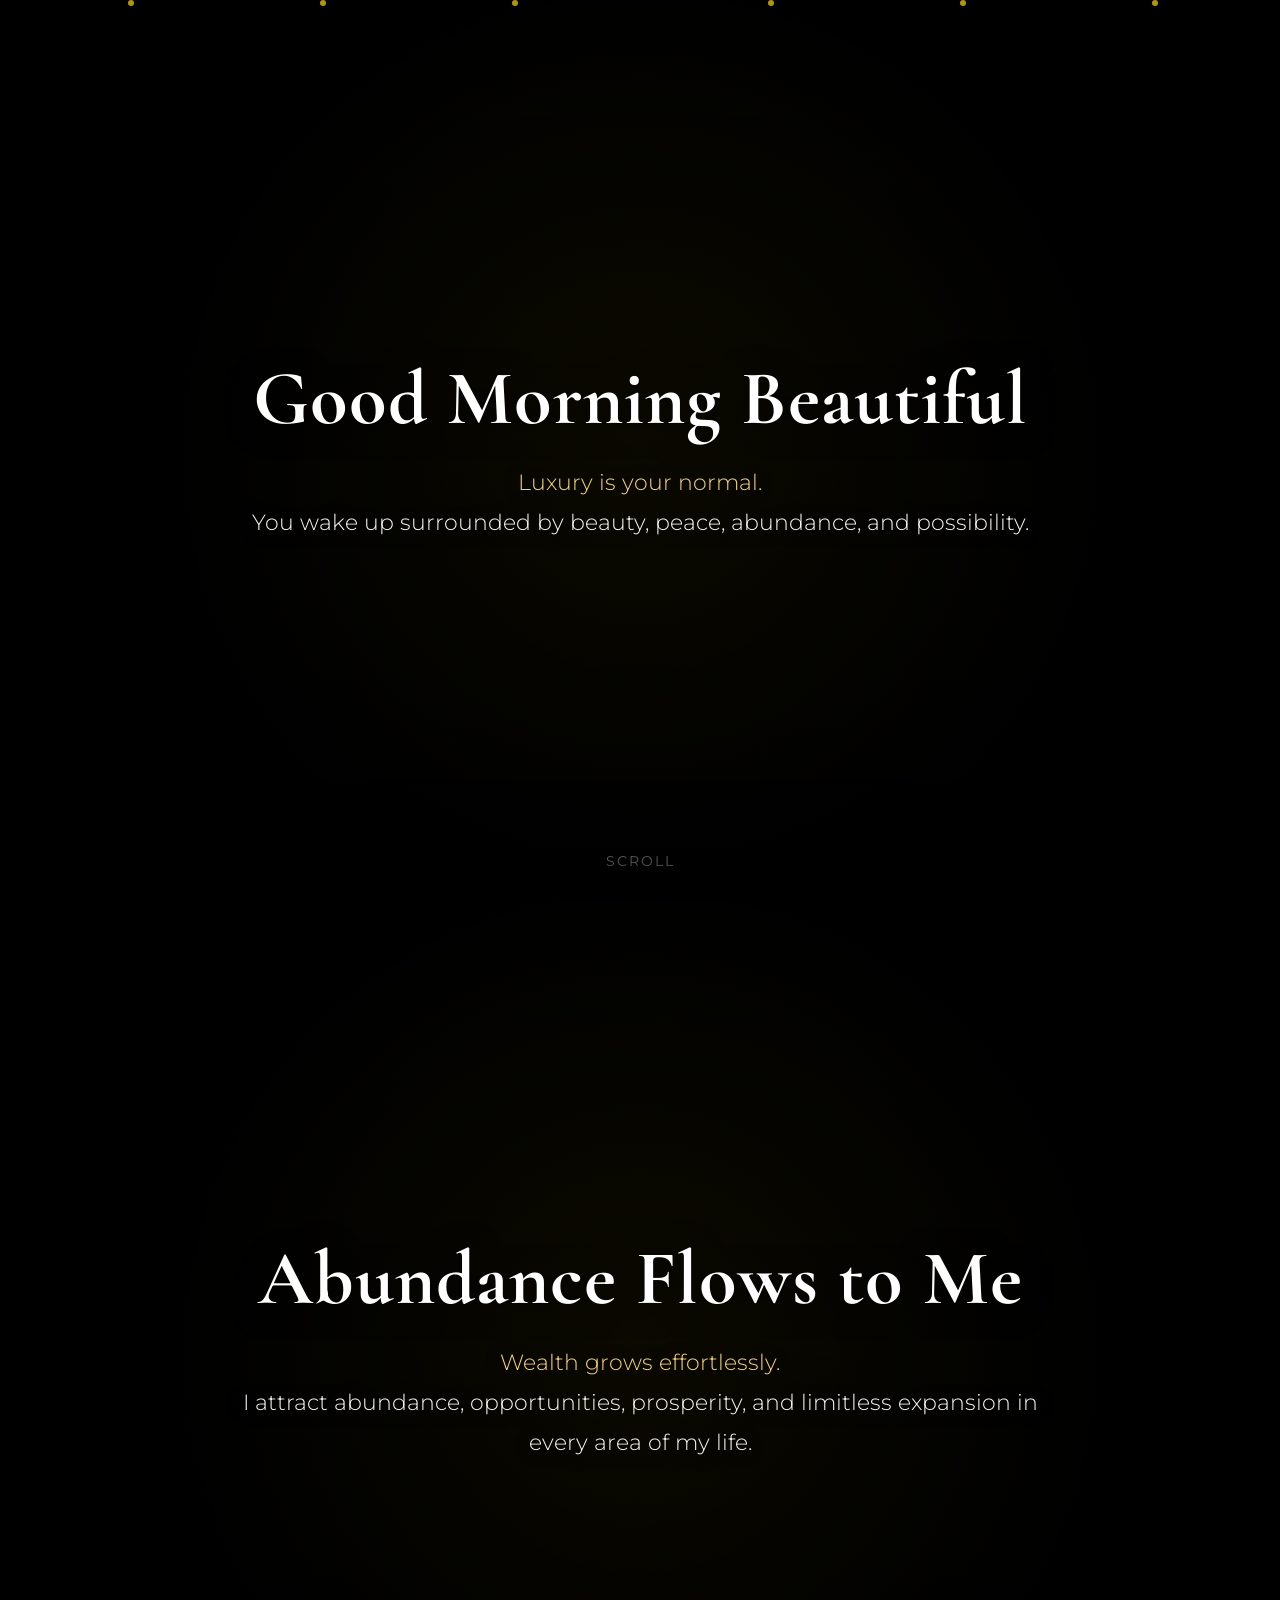
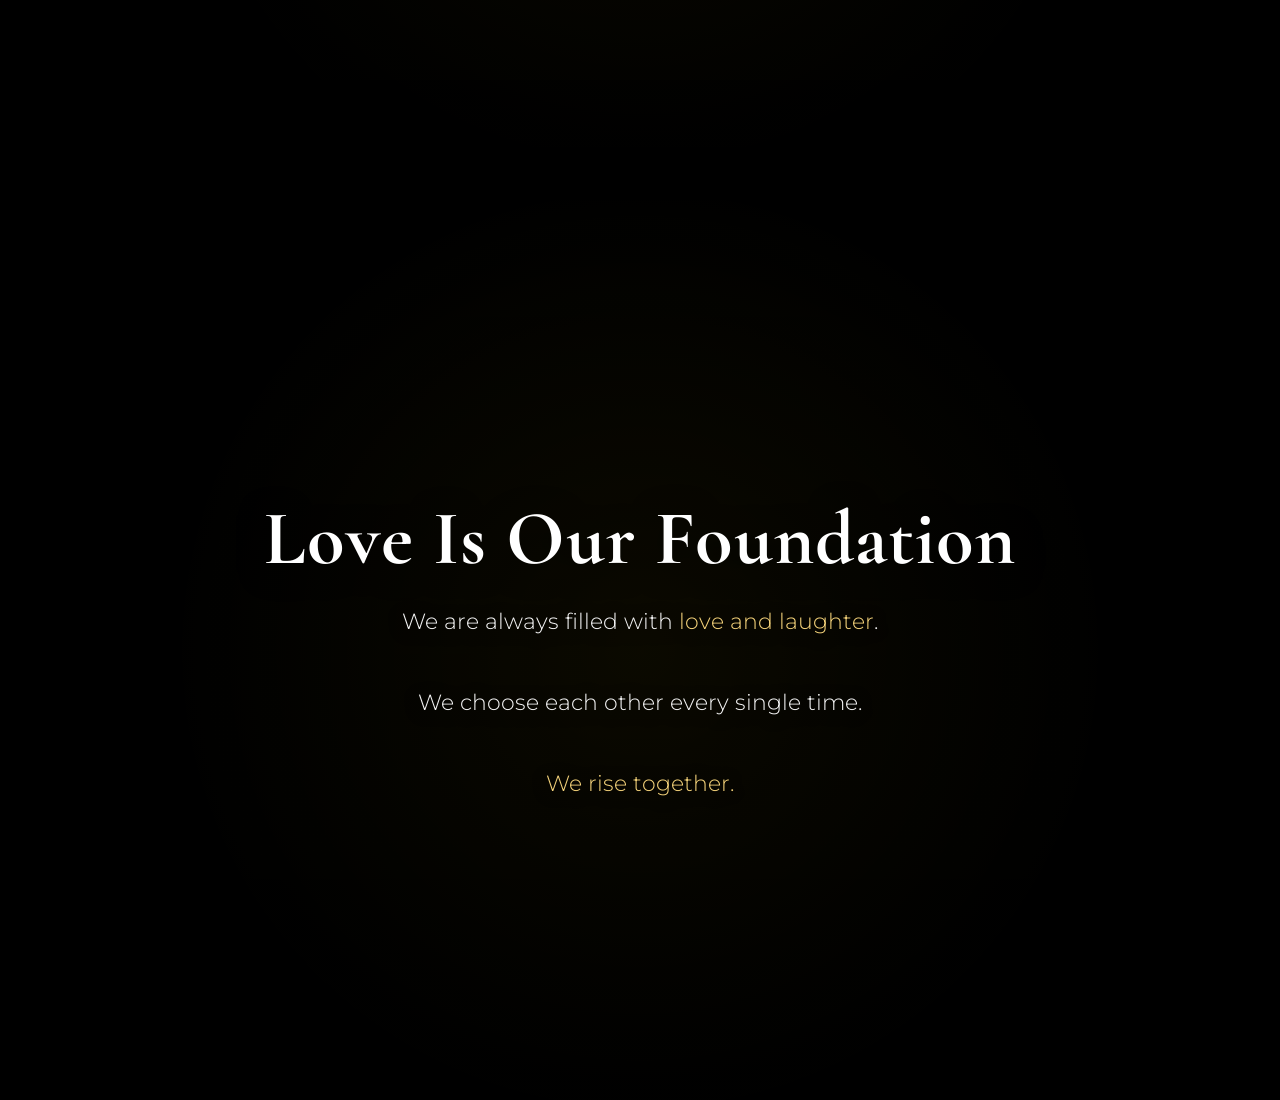
==== index.html @ 36e059d2 "Create index.html with three themed sections This HTML file sets up a webpage with three sections, e" ====
<!DOCTYPE html>
<html lang="en">
<head>
  <meta charset="UTF-8" />
  <meta name="viewport" content="width=device-width, initial-scale=1.0" />
  <title>My Morning Sanctuary</title>

  <!-- Luxury Font -->
  <link href="https://fonts.googleapis.com/css2?family=Cormorant+Garamond:wght@400;500;600;700&family=Montserrat:wght@300;400;500&display=swap" rel="stylesheet">

  <style>
    *{
      margin:0;
      padding:0;
      box-sizing:border-box;
    }

    html{
      scroll-behavior:smooth;
    }

    body{
      font-family:'Montserrat',sans-serif;
      overflow-x:hidden;
      background:#000;
      color:white;
    }

    /* Full screen sections */
    .section{
      position:relative;
      height:100vh;
      width:100%;
      display:flex;
      align-items:center;
      justify-content:center;
      text-align:center;
      overflow:hidden;
    }

    /* Background image */
    .bg{
      position:absolute;
      inset:0;
      width:100%;
      height:100%;
      object-fit:cover;
      transform:scale(1.05);
      transition:transform 8s ease;
      z-index:-2;
    }

    .section:hover .bg{
      transform:scale(1.1);
    }

    /* Dark luxury overlay */
    .overlay{
      position:absolute;
      inset:0;
      background:
        linear-gradient(to bottom, rgba(0,0,0,0.35), rgba(0,0,0,0.55)),
        radial-gradient(circle at center, rgba(255,215,0,0.08), transparent 60%);
      z-index:-1;
    }

    /* Content */
    .content{
      max-width:900px;
      padding:40px;
      animation:fadeUp 1.6s ease both;
    }

    h1{
      font-family:'Cormorant Garamond',serif;
      font-size:clamp(2.8rem,6vw,5.8rem);
      font-weight:700;
      letter-spacing:1px;
      text-shadow:0 4px 30px rgba(0,0,0,0.6);
      margin-bottom:20px;
      line-height:1.1;
    }

    .quote{
      font-size:clamp(1rem,2vw,1.4rem);
      font-weight:300;
      line-height:1.8;
      color:#f5f5f5;
      text-shadow:0 2px 15px rgba(0,0,0,0.5);
    }

    .gold{
      color:#f5d37a;
    }

    /* Scroll indicator */
    .scroll{
      position:absolute;
      bottom:30px;
      left:50%;
      transform:translateX(-50%);
      font-size:0.9rem;
      letter-spacing:2px;
      color:rgba(255,255,255,0.85);
      animation:bounce 2s infinite;
    }

    /* Floating particles */
    .particle{
      position:absolute;
      width:6px;
      height:6px;
      border-radius:50%;
      background:rgba(255,215,0,0.7);
      animation:float linear infinite;
    }

    .particle:nth-child(1){ left:10%; animation-duration:14s; animation-delay:0s; }
    .particle:nth-child(2){ left:25%; animation-duration:18s; animation-delay:2s; }
    .particle:nth-child(3){ left:40%; animation-duration:12s; animation-delay:4s; }
    .particle:nth-child(4){ left:60%; animation-duration:20s; animation-delay:1s; }
    .particle:nth-child(5){ left:75%; animation-duration:15s; animation-delay:3s; }
    .particle:nth-child(6){ left:90%; animation-duration:17s; animation-delay:5s; }

    @keyframes fadeUp{
      from{
        opacity:0;
        transform:translateY(40px);
      }
      to{
        opacity:1;
        transform:translateY(0);
      }
    }

    @keyframes bounce{
      0%,20%,50%,80%,100%{ transform:translate(-50%,0); }
      40%{ transform:translate(-50%,-10px); }
      60%{ transform:translate(-50%,-5px); }
    }

    @keyframes float{
      from{
        transform:translateY(110vh) scale(0.6);
        opacity:0;
      }
      10%{
        opacity:1;
      }
      to{
        transform:translateY(-20vh) scale(1);
        opacity:0;
      }
    }

    /* Elegant divider */
    .divider{
      position:absolute;
      bottom:0;
      width:100%;
      height:120px;
      background:linear-gradient(to bottom, transparent, rgba(0,0,0,0.9));
    }

    /* Mobile adjustments */
    @media (max-width:768px){
      .content{
        padding:24px;
      }

      h1{
        margin-bottom:16px;
      }

      .quote{
        line-height:1.7;
      }
    }
  </style>
</head>
<body>

  <!-- Floating golden particles -->
  <div class="particle"></div>
  <div class="particle"></div>
  <div class="particle"></div>
  <div class="particle"></div>
  <div class="particle"></div>
  <div class="particle"></div>

  <!-- SECTION 1: Dubai Luxury -->
  <section class="section">
    <img class="bg" src="https://images.unsplash.com/photo-1512453979798-5ea266f8880c?auto=format&fit=crop&w=1920&q=80" alt="Luxury Dubai Resort">
    <div class="overlay"></div>

    <div class="content">
      <h1>Good Morning Beautiful</h1>
      <div class="quote">
        <span class="gold">Luxury is your normal.</span><br>
        You wake up surrounded by beauty, peace, abundance, and possibility.
      </div>
    </div>

    <div class="scroll">SCROLL</div>
    <div class="divider"></div>
  </section>

  <!-- SECTION 2: Abundance Tree -->
  <section class="section">
    <img class="bg" src="https://images.unsplash.com/photo-1506744038136-46273834b3fb?auto=format&fit=crop&w=1920&q=80" alt="Golden Wealth Tree">
    <div class="overlay"></div>

    <div class="content">
      <h1>Abundance Flows to Me</h1>
      <div class="quote">
        <span class="gold">Wealth grows effortlessly.</span><br>
        I attract abundance, opportunities, prosperity, and limitless expansion in every area of my life.
      </div>
    </div>

    <div class="divider"></div>
  </section>

  <!-- SECTION 3: Family Love -->
  <section class="section">
    <img class="bg" src="https://images.unsplash.com/photo-1511895426328-dc8714191300?auto=format&fit=crop&w=1920&q=80" alt="Happy Family">
    <div class="overlay"></div>

    <div class="content">
      <h1>Love Is Our Foundation</h1>
      <div class="quote">
        We are always filled with <span class="gold">love and laughter</span>.<br><br>

        We choose each other every single time.<br><br>

        <span class="gold">We rise together.</span>
      </div>
    </div>
  </section>

</body>
</html>
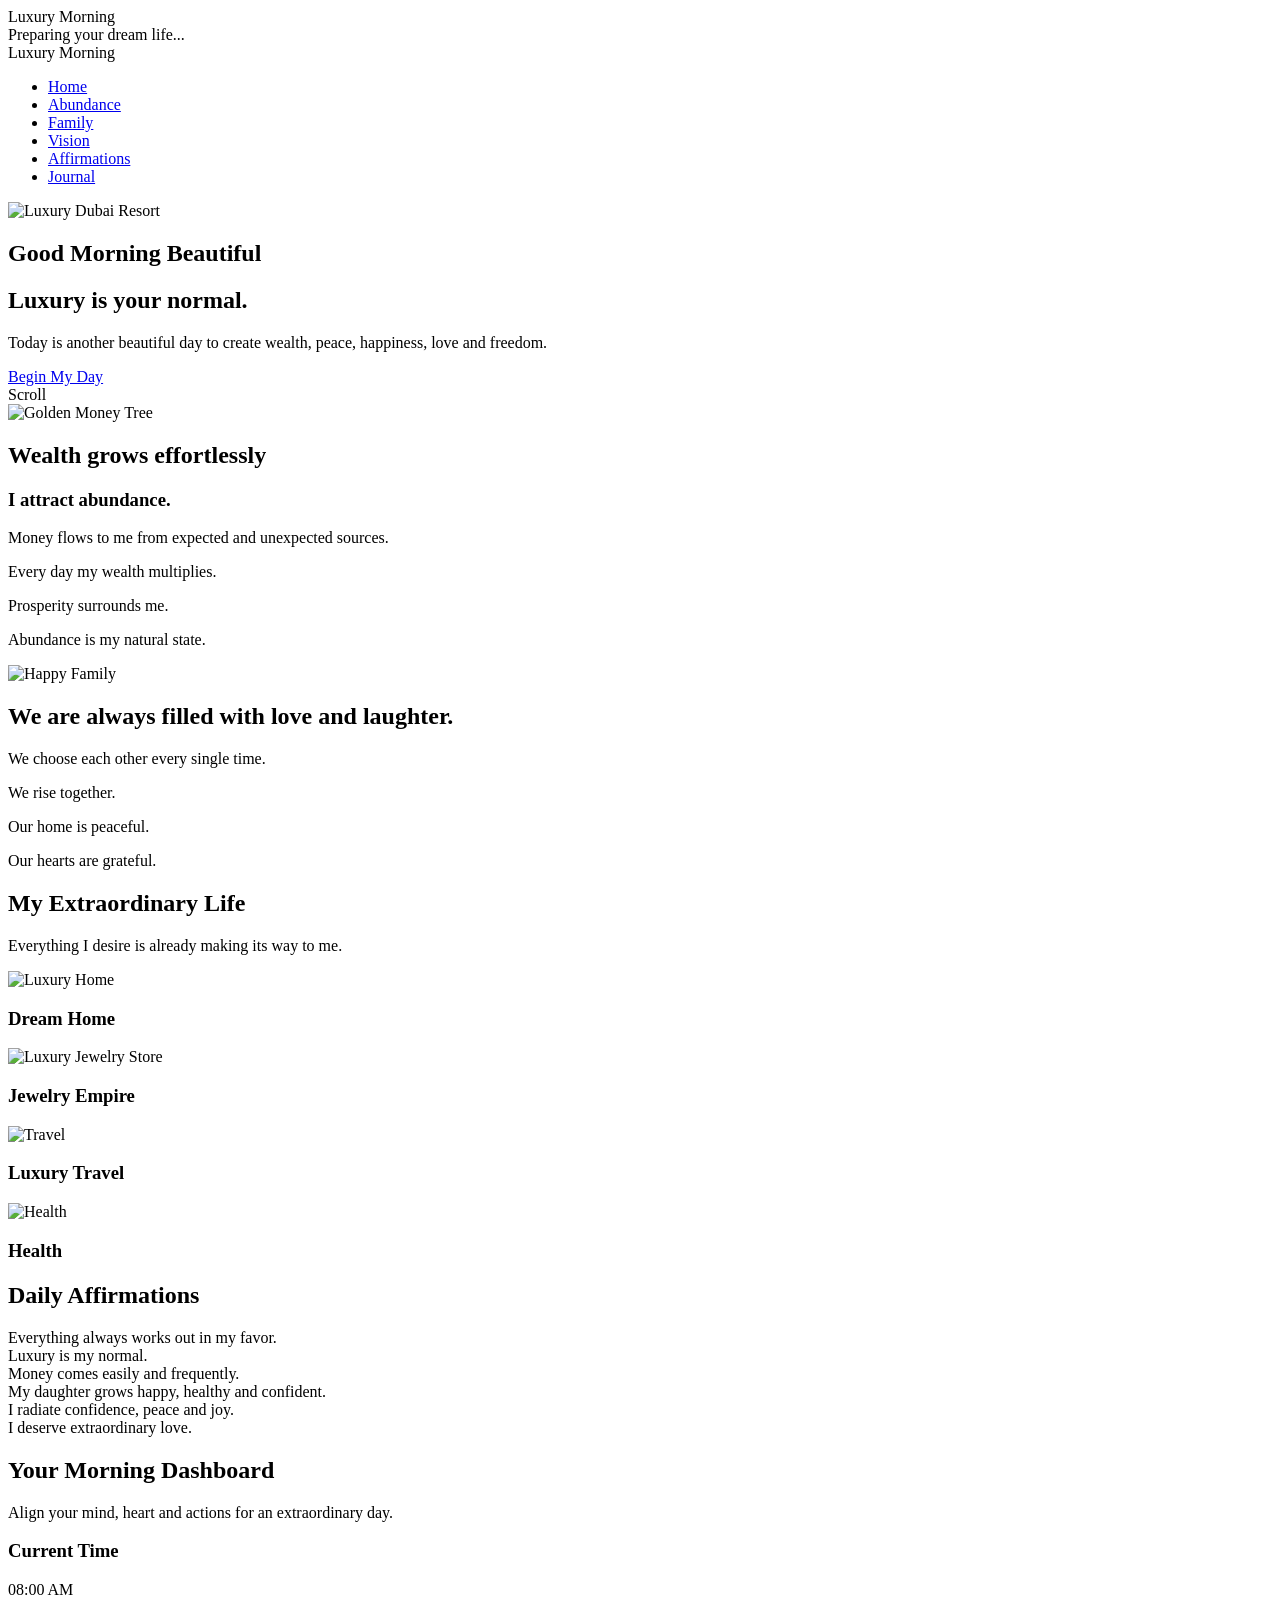
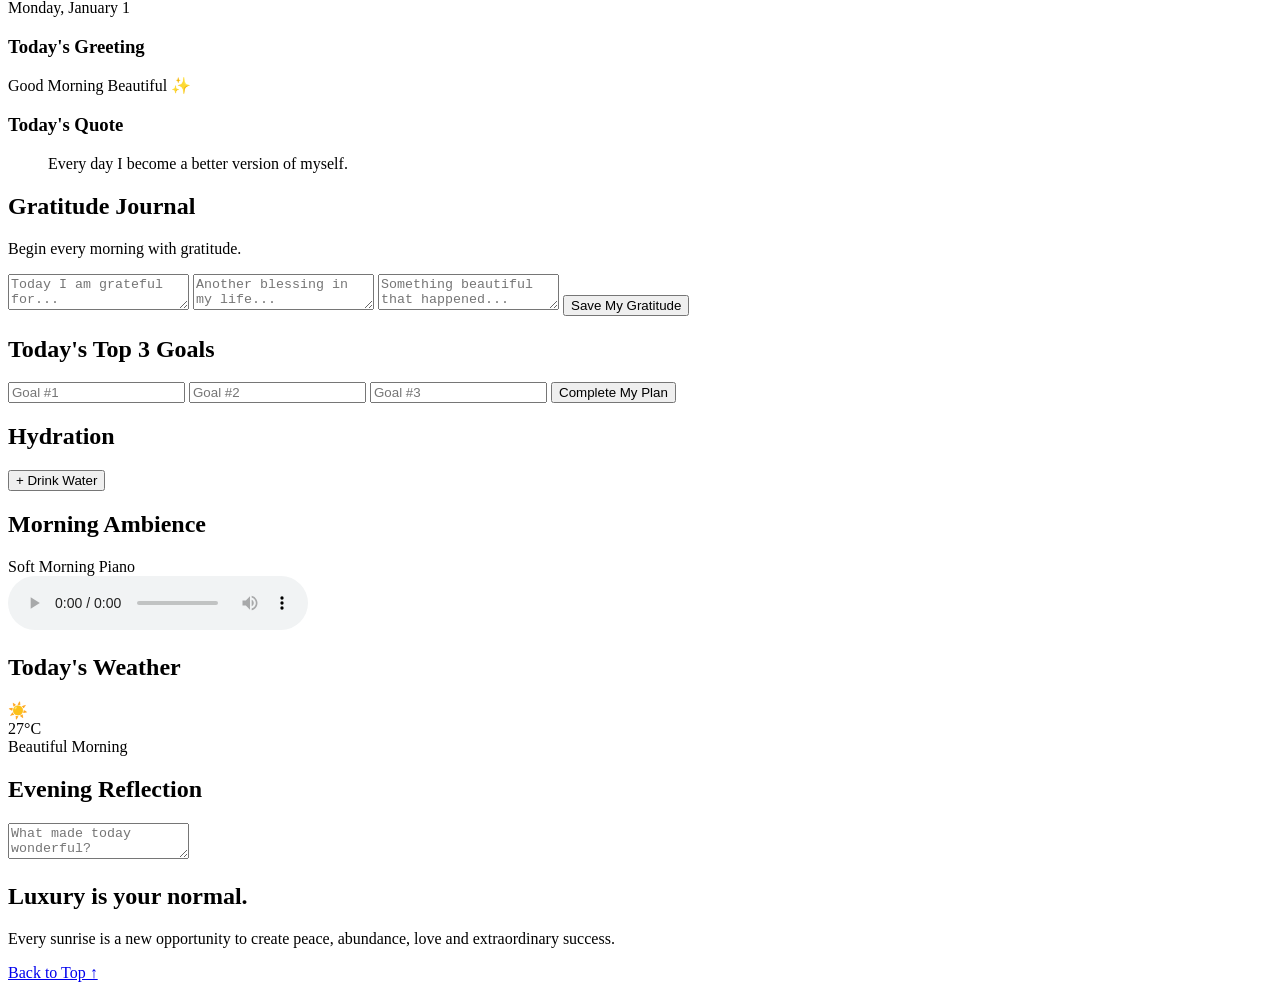
==== commit 694ce6e3: "Refactor index.html for improved structure and content" ====
--- a/index.html
+++ b/index.html
@@ -1,242 +1,810 @@
 <!DOCTYPE html>
 <html lang="en">
+
 <head>
-  <meta charset="UTF-8" />
-  <meta name="viewport" content="width=device-width, initial-scale=1.0" />
-  <title>My Morning Sanctuary</title>
-
-  <!-- Luxury Font -->
-  <link href="https://fonts.googleapis.com/css2?family=Cormorant+Garamond:wght@400;500;600;700&family=Montserrat:wght@300;400;500&display=swap" rel="stylesheet">
-
-  <style>
-    *{
-      margin:0;
-      padding:0;
-      box-sizing:border-box;
-    }
-
-    html{
-      scroll-behavior:smooth;
-    }
-
-    body{
-      font-family:'Montserrat',sans-serif;
-      overflow-x:hidden;
-      background:#000;
-      color:white;
-    }
-
-    /* Full screen sections */
-    .section{
-      position:relative;
-      height:100vh;
-      width:100%;
-      display:flex;
-      align-items:center;
-      justify-content:center;
-      text-align:center;
-      overflow:hidden;
-    }
-
-    /* Background image */
-    .bg{
-      position:absolute;
-      inset:0;
-      width:100%;
-      height:100%;
-      object-fit:cover;
-      transform:scale(1.05);
-      transition:transform 8s ease;
-      z-index:-2;
-    }
-
-    .section:hover .bg{
-      transform:scale(1.1);
-    }
-
-    /* Dark luxury overlay */
-    .overlay{
-      position:absolute;
-      inset:0;
-      background:
-        linear-gradient(to bottom, rgba(0,0,0,0.35), rgba(0,0,0,0.55)),
-        radial-gradient(circle at center, rgba(255,215,0,0.08), transparent 60%);
-      z-index:-1;
-    }
-
-    /* Content */
-    .content{
-      max-width:900px;
-      padding:40px;
-      animation:fadeUp 1.6s ease both;
-    }
-
-    h1{
-      font-family:'Cormorant Garamond',serif;
-      font-size:clamp(2.8rem,6vw,5.8rem);
-      font-weight:700;
-      letter-spacing:1px;
-      text-shadow:0 4px 30px rgba(0,0,0,0.6);
-      margin-bottom:20px;
-      line-height:1.1;
-    }
-
-    .quote{
-      font-size:clamp(1rem,2vw,1.4rem);
-      font-weight:300;
-      line-height:1.8;
-      color:#f5f5f5;
-      text-shadow:0 2px 15px rgba(0,0,0,0.5);
-    }
-
-    .gold{
-      color:#f5d37a;
-    }
-
-    /* Scroll indicator */
-    .scroll{
-      position:absolute;
-      bottom:30px;
-      left:50%;
-      transform:translateX(-50%);
-      font-size:0.9rem;
-      letter-spacing:2px;
-      color:rgba(255,255,255,0.85);
-      animation:bounce 2s infinite;
-    }
-
-    /* Floating particles */
-    .particle{
-      position:absolute;
-      width:6px;
-      height:6px;
-      border-radius:50%;
-      background:rgba(255,215,0,0.7);
-      animation:float linear infinite;
-    }
-
-    .particle:nth-child(1){ left:10%; animation-duration:14s; animation-delay:0s; }
-    .particle:nth-child(2){ left:25%; animation-duration:18s; animation-delay:2s; }
-    .particle:nth-child(3){ left:40%; animation-duration:12s; animation-delay:4s; }
-    .particle:nth-child(4){ left:60%; animation-duration:20s; animation-delay:1s; }
-    .particle:nth-child(5){ left:75%; animation-duration:15s; animation-delay:3s; }
-    .particle:nth-child(6){ left:90%; animation-duration:17s; animation-delay:5s; }
-
-    @keyframes fadeUp{
-      from{
-        opacity:0;
-        transform:translateY(40px);
-      }
-      to{
-        opacity:1;
-        transform:translateY(0);
-      }
-    }
-
-    @keyframes bounce{
-      0%,20%,50%,80%,100%{ transform:translate(-50%,0); }
-      40%{ transform:translate(-50%,-10px); }
-      60%{ transform:translate(-50%,-5px); }
-    }
-
-    @keyframes float{
-      from{
-        transform:translateY(110vh) scale(0.6);
-        opacity:0;
-      }
-      10%{
-        opacity:1;
-      }
-      to{
-        transform:translateY(-20vh) scale(1);
-        opacity:0;
-      }
-    }
-
-    /* Elegant divider */
-    .divider{
-      position:absolute;
-      bottom:0;
-      width:100%;
-      height:120px;
-      background:linear-gradient(to bottom, transparent, rgba(0,0,0,0.9));
-    }
-
-    /* Mobile adjustments */
-    @media (max-width:768px){
-      .content{
-        padding:24px;
-      }
-
-      h1{
-        margin-bottom:16px;
-      }
-
-      .quote{
-        line-height:1.7;
-      }
-    }
-  </style>
+
+<meta charset="UTF-8">
+<meta name="viewport" content="width=device-width, initial-scale=1.0">
+
+<title>Morning Luxury</title>
+
+<meta name="description"
+content="Luxury Morning Dashboard">
+
+<meta name="theme-color"
+content="#d4af37">
+
+<link rel="preconnect"
+href="https://fonts.googleapis.com">
+
+<link rel="preconnect"
+href="https://fonts.gstatic.com"
+crossorigin>
+
+<link href="https://fonts.googleapis.com/css2?family=Playfair+Display:wght@400;500;600;700&family=Poppins:wght@300;400;500;600&display=swap"
+rel="stylesheet">
+
+<link rel="stylesheet"
+href="style.css">
+
 </head>
+
 <body>
 
-  <!-- Floating golden particles -->
-  <div class="particle"></div>
-  <div class="particle"></div>
-  <div class="particle"></div>
-  <div class="particle"></div>
-  <div class="particle"></div>
-  <div class="particle"></div>
-
-  <!-- SECTION 1: Dubai Luxury -->
-  <section class="section">
-    <img class="bg" src="https://images.unsplash.com/photo-1512453979798-5ea266f8880c?auto=format&fit=crop&w=1920&q=80" alt="Luxury Dubai Resort">
-    <div class="overlay"></div>
-
-    <div class="content">
-      <h1>Good Morning Beautiful</h1>
-      <div class="quote">
-        <span class="gold">Luxury is your normal.</span><br>
-        You wake up surrounded by beauty, peace, abundance, and possibility.
-      </div>
-    </div>
-
-    <div class="scroll">SCROLL</div>
-    <div class="divider"></div>
-  </section>
-
-  <!-- SECTION 2: Abundance Tree -->
-  <section class="section">
-    <img class="bg" src="https://images.unsplash.com/photo-1506744038136-46273834b3fb?auto=format&fit=crop&w=1920&q=80" alt="Golden Wealth Tree">
-    <div class="overlay"></div>
-
-    <div class="content">
-      <h1>Abundance Flows to Me</h1>
-      <div class="quote">
-        <span class="gold">Wealth grows effortlessly.</span><br>
-        I attract abundance, opportunities, prosperity, and limitless expansion in every area of my life.
-      </div>
-    </div>
-
-    <div class="divider"></div>
-  </section>
-
-  <!-- SECTION 3: Family Love -->
-  <section class="section">
-    <img class="bg" src="https://images.unsplash.com/photo-1511895426328-dc8714191300?auto=format&fit=crop&w=1920&q=80" alt="Happy Family">
-    <div class="overlay"></div>
-
-    <div class="content">
-      <h1>Love Is Our Foundation</h1>
-      <div class="quote">
-        We are always filled with <span class="gold">love and laughter</span>.<br><br>
-
-        We choose each other every single time.<br><br>
-
-        <span class="gold">We rise together.</span>
-      </div>
-    </div>
-  </section>
+<!-- ========================= -->
+<!-- LOADING SCREEN -->
+<!-- ========================= -->
+
+<div id="loader">
+
+<div class="loader-logo">
+
+Luxury Morning
+
+</div>
+
+<div class="loader-subtitle">
+
+Preparing your dream life...
+
+</div>
+
+<div class="loader-progress">
+
+<div class="loader-bar"></div>
+
+</div>
+
+</div>
+
+<!-- ========================= -->
+<!-- GOLD PARTICLES -->
+<!-- ========================= -->
+
+<div id="particles"></div>
+
+<!-- ========================= -->
+<!-- SUN -->
+<!-- ========================= -->
+
+<div id="sun"></div>
+
+<!-- ========================= -->
+<!-- CLOUDS -->
+<!-- ========================= -->
+
+<div class="cloud cloud1"></div>
+
+<div class="cloud cloud2"></div>
+
+<div class="cloud cloud3"></div>
+
+<!-- ========================= -->
+<!-- NAVIGATION -->
+<!-- ========================= -->
+
+<nav>
+
+<div class="logo">
+
+Luxury Morning
+
+</div>
+
+<ul>
+
+<li>
+
+<a href="#hero">
+
+Home
+
+</a>
+
+</li>
+
+<li>
+
+<a href="#abundance">
+
+Abundance
+
+</a>
+
+</li>
+
+<li>
+
+<a href="#family">
+
+Family
+
+</a>
+
+</li>
+
+<li>
+
+<a href="#vision">
+
+Vision
+
+</a>
+
+</li>
+
+<li>
+
+<a href="#affirmations">
+
+Affirmations
+
+</a>
+
+</li>
+
+<li>
+
+<a href="#journal">
+
+Journal
+
+</a>
+
+</li>
+
+</ul>
+
+</nav>
+
+<!-- ========================= -->
+<!-- HERO -->
+<!-- ========================= -->
+
+<section id="hero">
+
+<div class="hero-background">
+
+<img
+src="assets/images/hero.jpg"
+alt="Luxury Dubai Resort">
+
+</div>
+
+<div class="hero-overlay"></div>
+
+<div class="hero-content">
+
+<h2>
+
+Good Morning Beautiful
+
+</h2>
+
+<h1>
+
+Luxury is your normal.
+
+</h1>
+
+<p>
+
+Today is another beautiful day to create
+wealth, peace, happiness, love and freedom.
+
+</p>
+
+<a
+href="#abundance"
+class="primary-button">
+
+Begin My Day
+
+</a>
+
+</div>
+
+<div class="scroll-indicator">
+
+<span>
+
+Scroll
+
+</span>
+
+<div class="mouse">
+
+<div class="wheel"></div>
+
+</div>
+
+</div>
+
+</section>
+
+<!-- ========================= -->
+<!-- ABUNDANCE -->
+<!-- ========================= -->
+
+<section id="abundance">
+
+<div class="background-image">
+
+<img
+src="assets/images/money-tree.jpg"
+alt="Golden Money Tree">
+
+</div>
+
+<div class="section-overlay"></div>
+
+<div class="content">
+
+<h2>
+
+Wealth grows effortlessly
+
+</h2>
+
+<h3>
+
+I attract abundance.
+
+</h3>
+
+<p>
+
+Money flows to me from expected and
+unexpected sources.
+
+</p>
+
+<p>
+
+Every day my wealth multiplies.
+
+</p>
+
+<p>
+
+Prosperity surrounds me.
+
+</p>
+
+<p>
+
+Abundance is my natural state.
+
+</p>
+
+</div>
+
+</section>
+
+<!-- ========================= -->
+<!-- FAMILY -->
+<!-- ========================= -->
+
+<section id="family">
+
+<div class="background-image">
+
+<img
+src="assets/images/family.jpg"
+alt="Happy Family">
+
+</div>
+
+<div class="section-overlay"></div>
+
+<div class="content">
+
+<h2>
+
+We are always filled with
+love and laughter.
+
+</h2>
+
+<p>
+
+We choose each other every
+single time.
+
+</p>
+
+<p>
+
+We rise together.
+
+</p>
+
+<p>
+
+Our home is peaceful.
+
+</p>
+
+<p>
+
+Our hearts are grateful.
+
+</p>
+
+</div>
+
+</section>
+
+<!-- ========================= -->
+<!-- DREAM LIFE -->
+<!-- ========================= -->
+
+<section id="vision">
+
+<div class="vision-header">
+
+<h2>
+
+My Extraordinary Life
+
+</h2>
+
+<p>
+
+Everything I desire is already
+making its way to me.
+
+</p>
+
+</div>
+
+<div class="vision-grid">
+
+<div class="vision-card">
+
+<img
+src="assets/images/vision-house.jpg"
+alt="Luxury Home">
+
+<h3>
+
+Dream Home
+
+</h3>
+
+</div>
+
+<div class="vision-card">
+
+<img
+src="assets/images/vision-store.jpg"
+alt="Luxury Jewelry Store">
+
+<h3>
+
+Jewelry Empire
+
+</h3>
+
+</div>
+
+<div class="vision-card">
+
+<img
+src="assets/images/vision-travel.jpg"
+alt="Travel">
+
+<h3>
+
+Luxury Travel
+
+</h3>
+
+</div>
+
+<div class="vision-card">
+
+<img
+src="assets/images/vision-health.jpg"
+alt="Health">
+
+<h3>
+
+Health
+
+</h3>
+
+</div>
+
+</div>
+
+</section>
+
+<!-- ========================= -->
+<!-- AFFIRMATIONS -->
+<!-- ========================= -->
+
+<section id="affirmations">
+
+<h2>
+
+Daily Affirmations
+
+</h2>
+
+<div class="affirmation-grid">
+
+<div class="affirmation-card">
+
+Everything always works
+out in my favor.
+
+</div>
+
+<div class="affirmation-card">
+
+Luxury is my normal.
+
+</div>
+
+<div class="affirmation-card">
+
+Money comes easily and frequently.
+
+</div>
+
+<div class="affirmation-card">
+
+My daughter grows happy,
+healthy and confident.
+
+</div>
+
+<div class="affirmation-card">
+
+I radiate confidence,
+peace and joy.
+
+</div>
+
+<div class="affirmation-card">
+
+I deserve extraordinary love.
+
+</div>
+
+</div>
+
+</section>
+<!-- ========================= -->
+<!-- DAILY DASHBOARD -->
+<!-- ========================= -->
+
+<section id="dashboard">
+
+    <div class="dashboard-header">
+
+        <h2>Your Morning Dashboard</h2>
+
+        <p>
+            Align your mind, heart and actions for an extraordinary day.
+        </p>
+
+    </div>
+
+    <div class="dashboard-grid">
+
+        <!-- Clock -->
+
+        <div class="dashboard-card">
+
+            <h3>Current Time</h3>
+
+            <div id="clock">
+                08:00 AM
+            </div>
+
+            <div id="date">
+                Monday, January 1
+            </div>
+
+        </div>
+
+        <!-- Greeting -->
+
+        <div class="dashboard-card">
+
+            <h3>Today's Greeting</h3>
+
+            <div id="greeting">
+
+                Good Morning Beautiful ✨
+
+            </div>
+
+        </div>
+
+        <!-- Quote -->
+
+        <div class="dashboard-card">
+
+            <h3>Today's Quote</h3>
+
+            <blockquote id="dailyQuote">
+
+                Every day I become a better version of myself.
+
+            </blockquote>
+
+        </div>
+
+    </div>
+
+</section>
+
+<!-- ========================= -->
+<!-- GRATITUDE -->
+<!-- ========================= -->
+
+<section id="journal">
+
+    <div class="section-title">
+
+        <h2>Gratitude Journal</h2>
+
+        <p>
+
+            Begin every morning with gratitude.
+
+        </p>
+
+    </div>
+
+    <div class="journal-container">
+
+        <textarea
+        id="gratitude1"
+        placeholder="Today I am grateful for..."></textarea>
+
+        <textarea
+        id="gratitude2"
+        placeholder="Another blessing in my life..."></textarea>
+
+        <textarea
+        id="gratitude3"
+        placeholder="Something beautiful that happened..."></textarea>
+
+        <button
+        id="saveJournal">
+
+            Save My Gratitude
+
+        </button>
+
+    </div>
+
+</section>
+
+<!-- ========================= -->
+<!-- DAILY GOALS -->
+<!-- ========================= -->
+
+<section id="goals">
+
+    <div class="section-title">
+
+        <h2>Today's Top 3 Goals</h2>
+
+    </div>
+
+    <div class="goal-list">
+
+        <input
+        type="text"
+        placeholder="Goal #1">
+
+        <input
+        type="text"
+        placeholder="Goal #2">
+
+        <input
+        type="text"
+        placeholder="Goal #3">
+
+        <button>
+
+            Complete My Plan
+
+        </button>
+
+    </div>
+
+</section>
+
+<!-- ========================= -->
+<!-- WATER TRACKER -->
+<!-- ========================= -->
+
+<section id="water">
+
+    <div class="section-title">
+
+        <h2>Hydration</h2>
+
+    </div>
+
+    <div class="water-container">
+
+        <div class="water-glass">
+
+            <div
+            class="water-level">
+
+            </div>
+
+        </div>
+
+        <button
+        id="drinkWater">
+
+            + Drink Water
+
+        </button>
+
+    </div>
+
+</section>
+
+<!-- ========================= -->
+<!-- MUSIC -->
+<!-- ========================= -->
+
+<section id="music">
+
+    <div class="section-title">
+
+        <h2>Morning Ambience</h2>
+
+    </div>
+
+    <div class="music-player">
+
+        <div class="song-title">
+
+            Soft Morning Piano
+
+        </div>
+
+        <audio
+        id="backgroundMusic"
+        controls>
+
+            <source
+            src="assets/music/morning.mp3"
+            type="audio/mpeg">
+
+        </audio>
+
+    </div>
+
+</section>
+
+<!-- ========================= -->
+<!-- WEATHER -->
+<!-- ========================= -->
+
+<section id="weather">
+
+    <div class="section-title">
+
+        <h2>Today's Weather</h2>
+
+    </div>
+
+    <div id="weatherCard">
+
+        <div class="weather-icon">
+
+            ☀️
+
+        </div>
+
+        <div class="temperature">
+
+            27°C
+
+        </div>
+
+        <div class="condition">
+
+            Beautiful Morning
+
+        </div>
+
+    </div>
+
+</section>
+
+<!-- ========================= -->
+<!-- EVENING REFLECTION -->
+<!-- ========================= -->
+
+<section id="reflection">
+
+    <div class="section-title">
+
+        <h2>Evening Reflection</h2>
+
+    </div>
+
+    <textarea
+    placeholder="What made today wonderful?"></textarea>
+
+</section>
+
+<!-- ========================= -->
+<!-- FOOTER -->
+<!-- ========================= -->
+
+<footer>
+
+    <h2>
+
+        Luxury is your normal.
+
+    </h2>
+
+    <p>
+
+        Every sunrise is a new opportunity to create
+        peace, abundance, love and extraordinary success.
+
+    </p>
+
+    <div class="footer-links">
+
+        <a href="#hero">
+
+            Back to Top ↑
+
+        </a>
+
+    </div>
+
+</footer>
+
+<!-- ========================= -->
+<!-- AUDIO -->
+<!-- ========================= -->
+
+<audio
+id="birds"
+loop>
+
+    <source
+    src="assets/music/birds.mp3"
+    type="audio/mpeg">
+
+</audio>
+
+<audio
+id="ocean"
+loop>
+
+    <source
+    src="assets/music/ocean.mp3"
+    type="audio/mpeg">
+
+</audio>
+
+<!-- ========================= -->
+<!-- JAVASCRIPT -->
+<!-- ========================= -->
+
+<script src="particles.js"></script>
+
+<script src="script.js"></script>
 
 </body>
+
 </html>
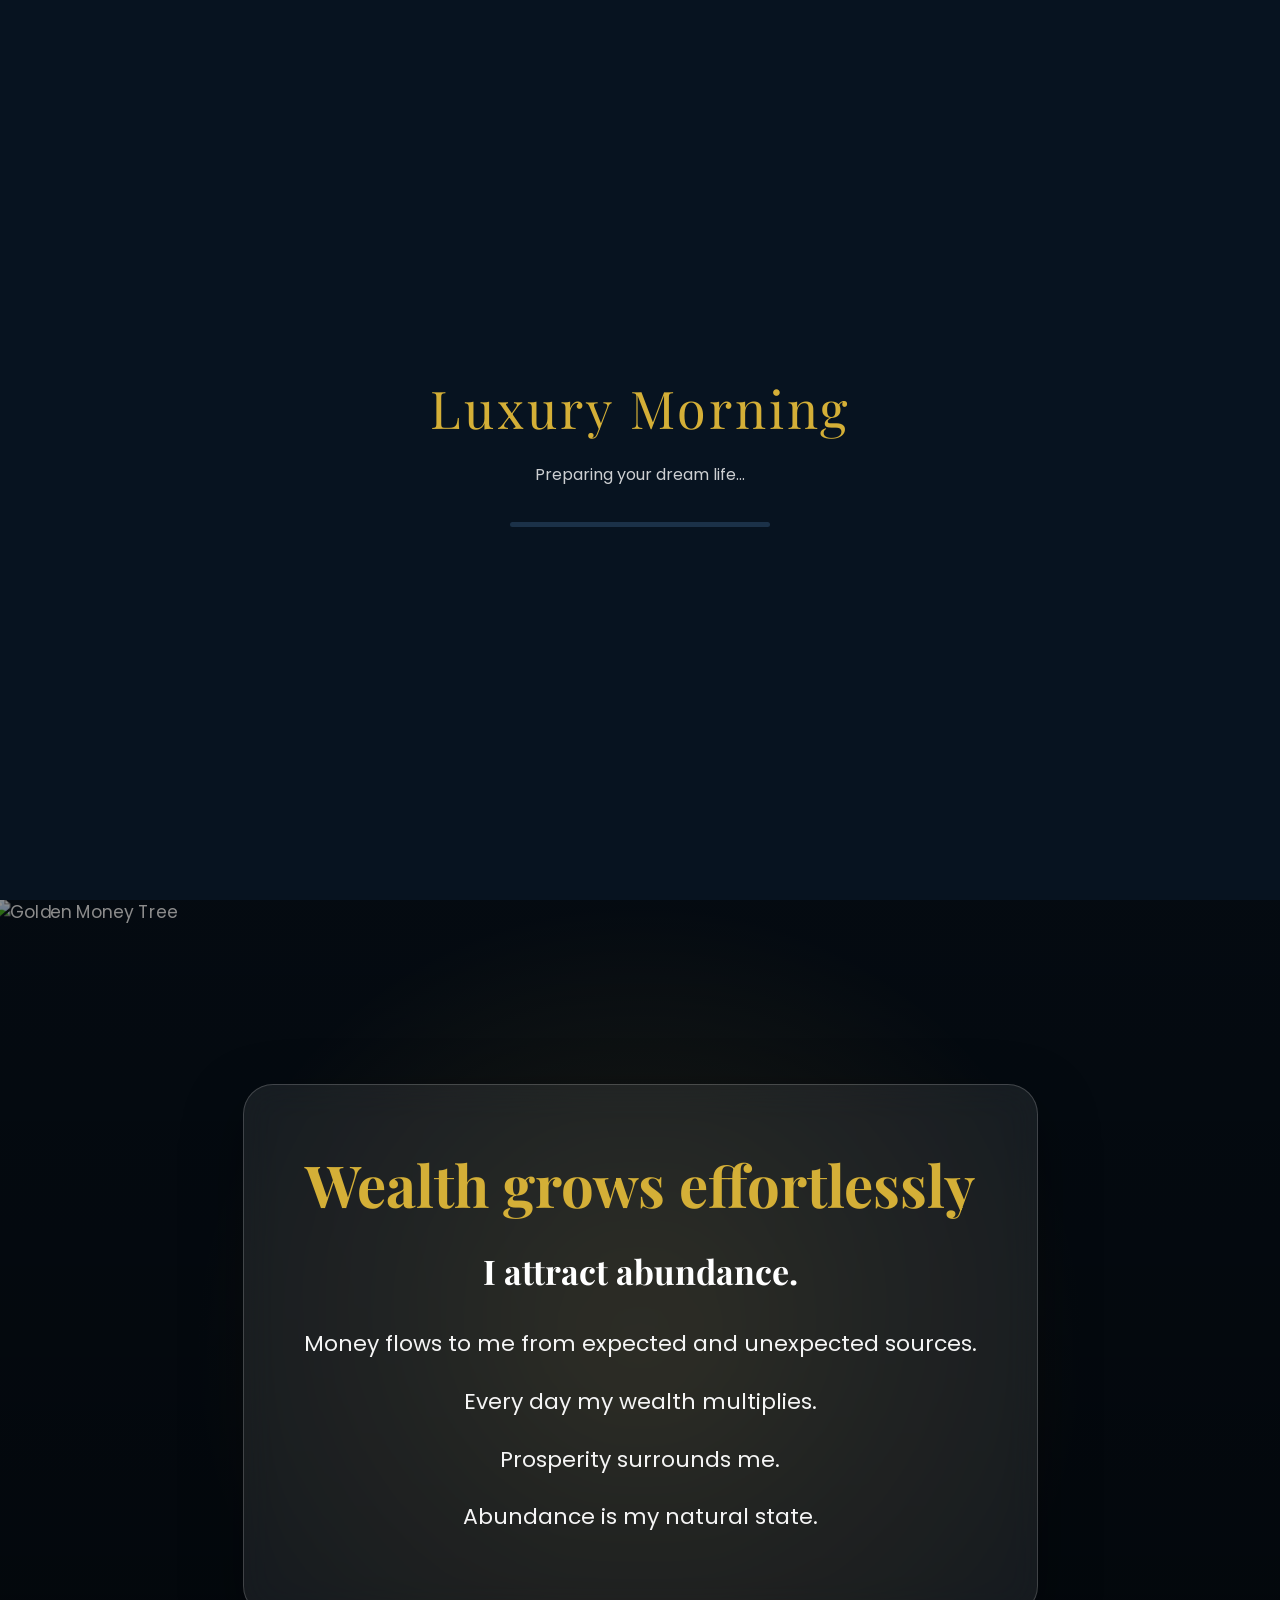
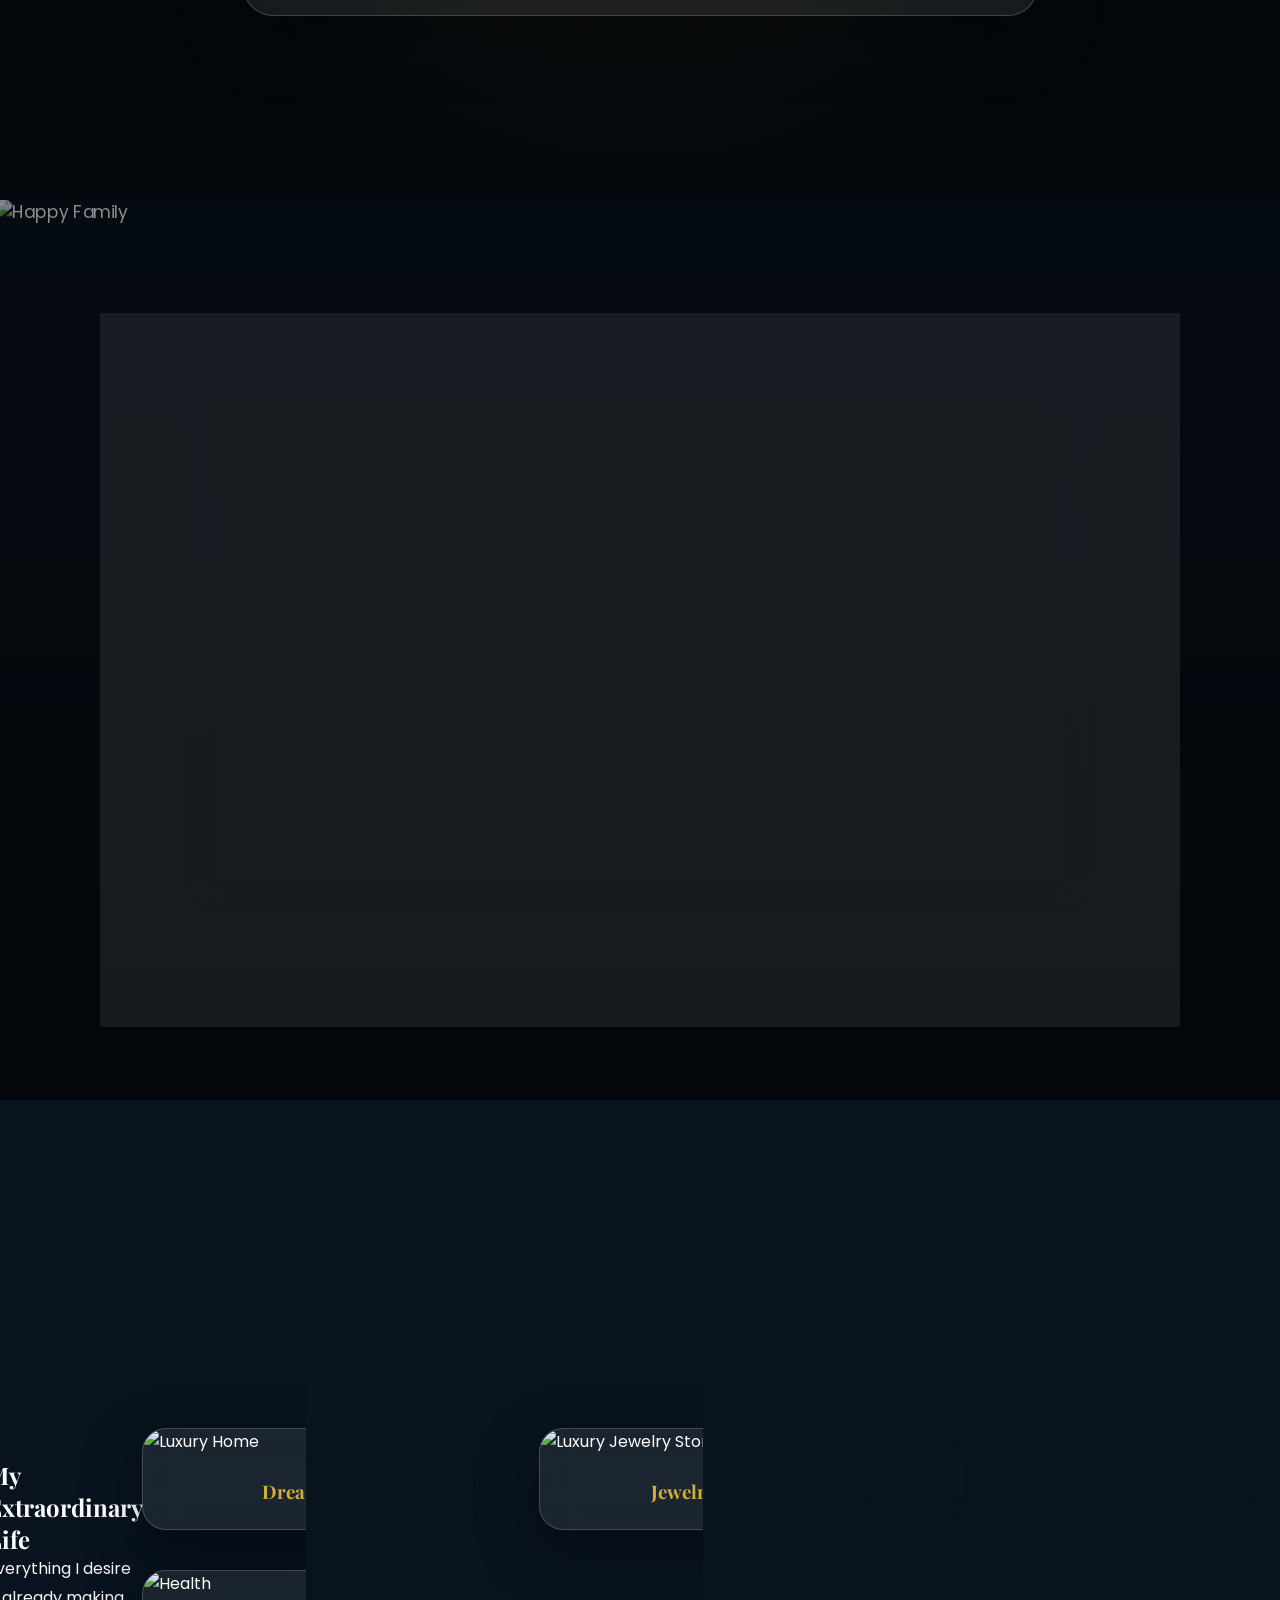
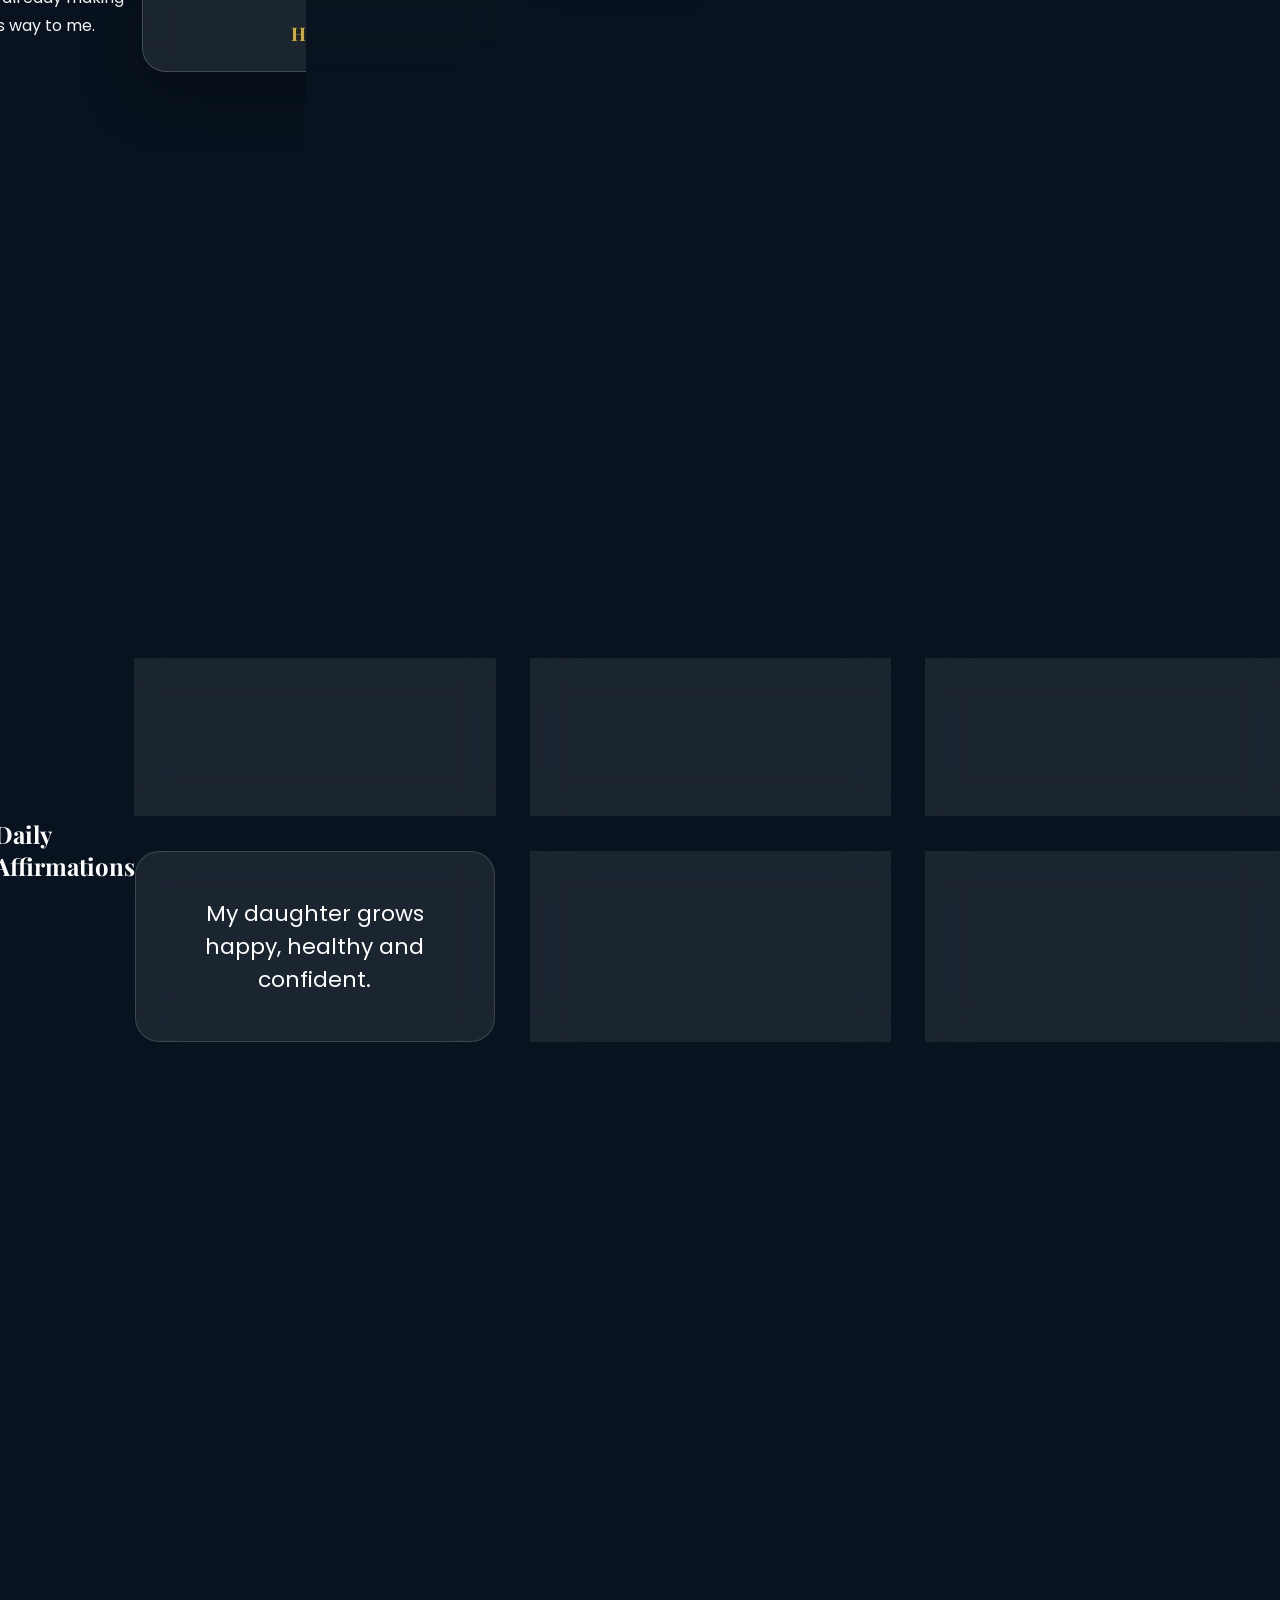
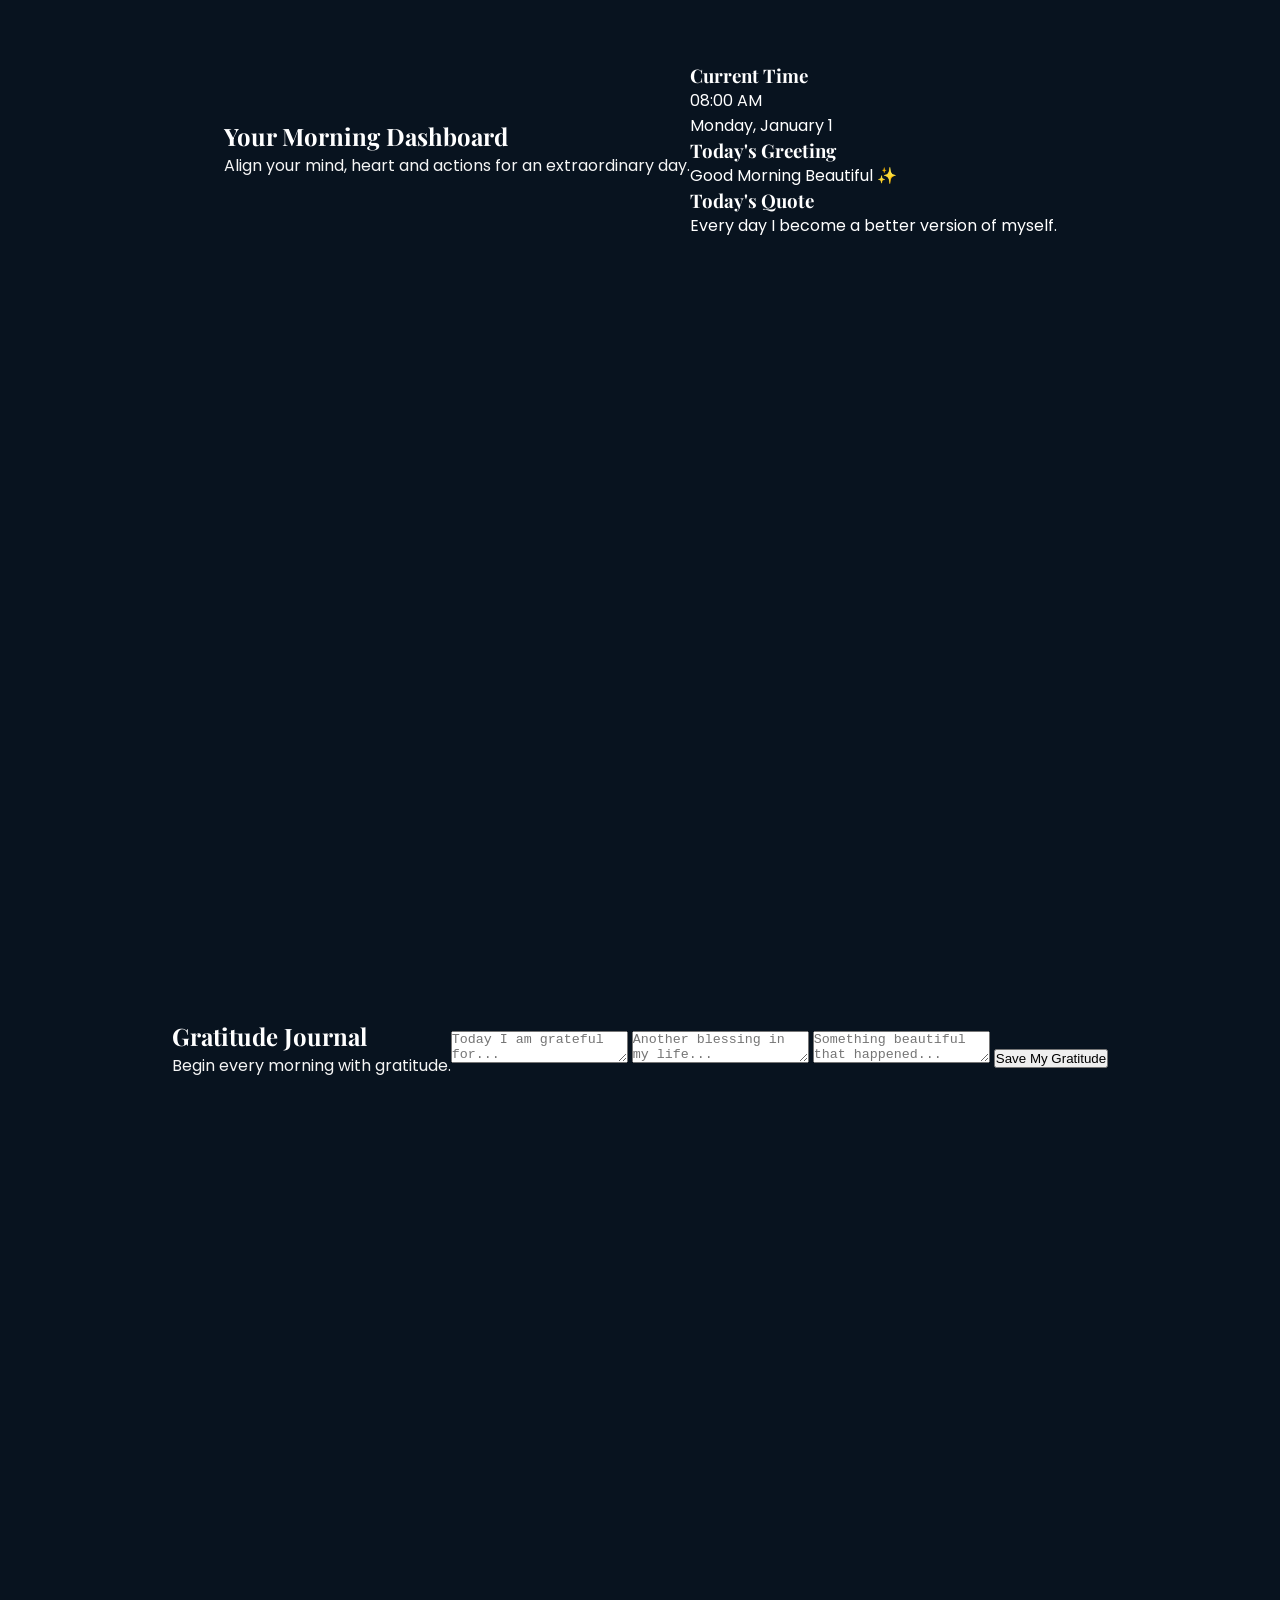
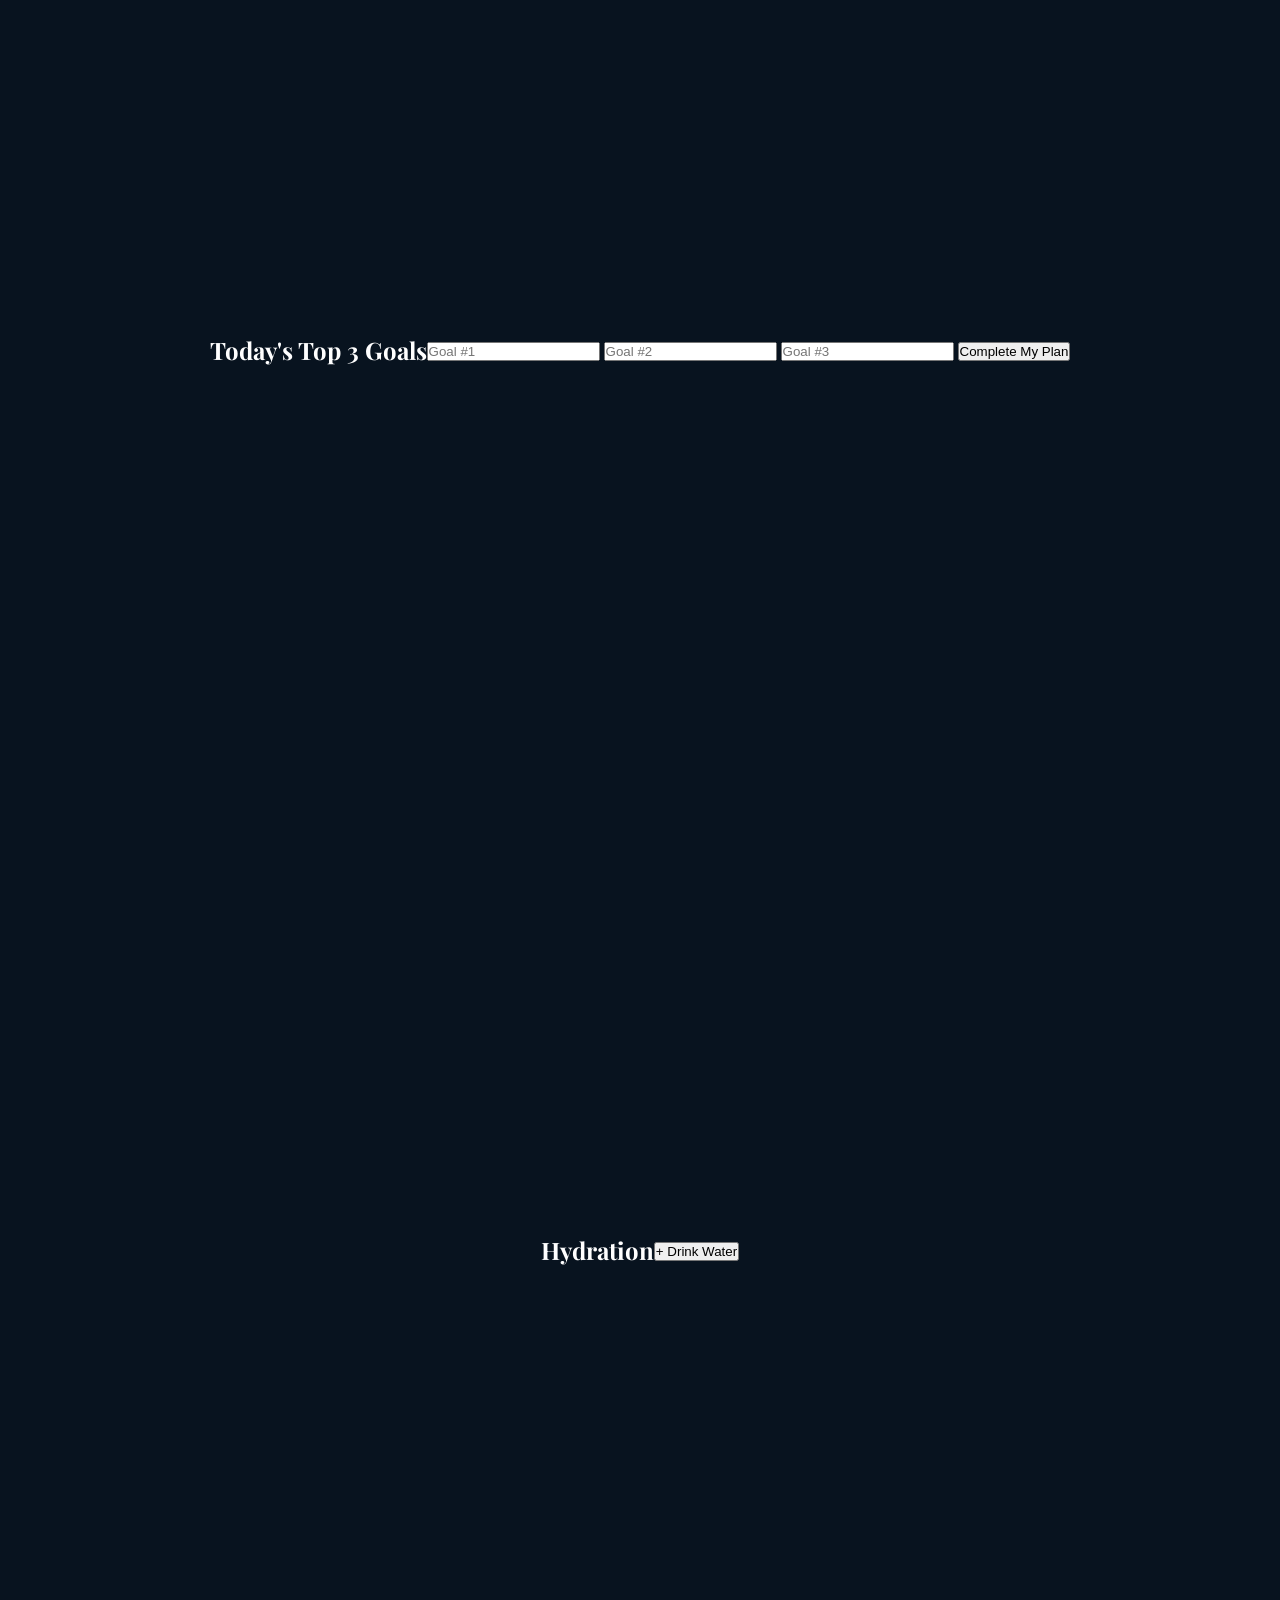
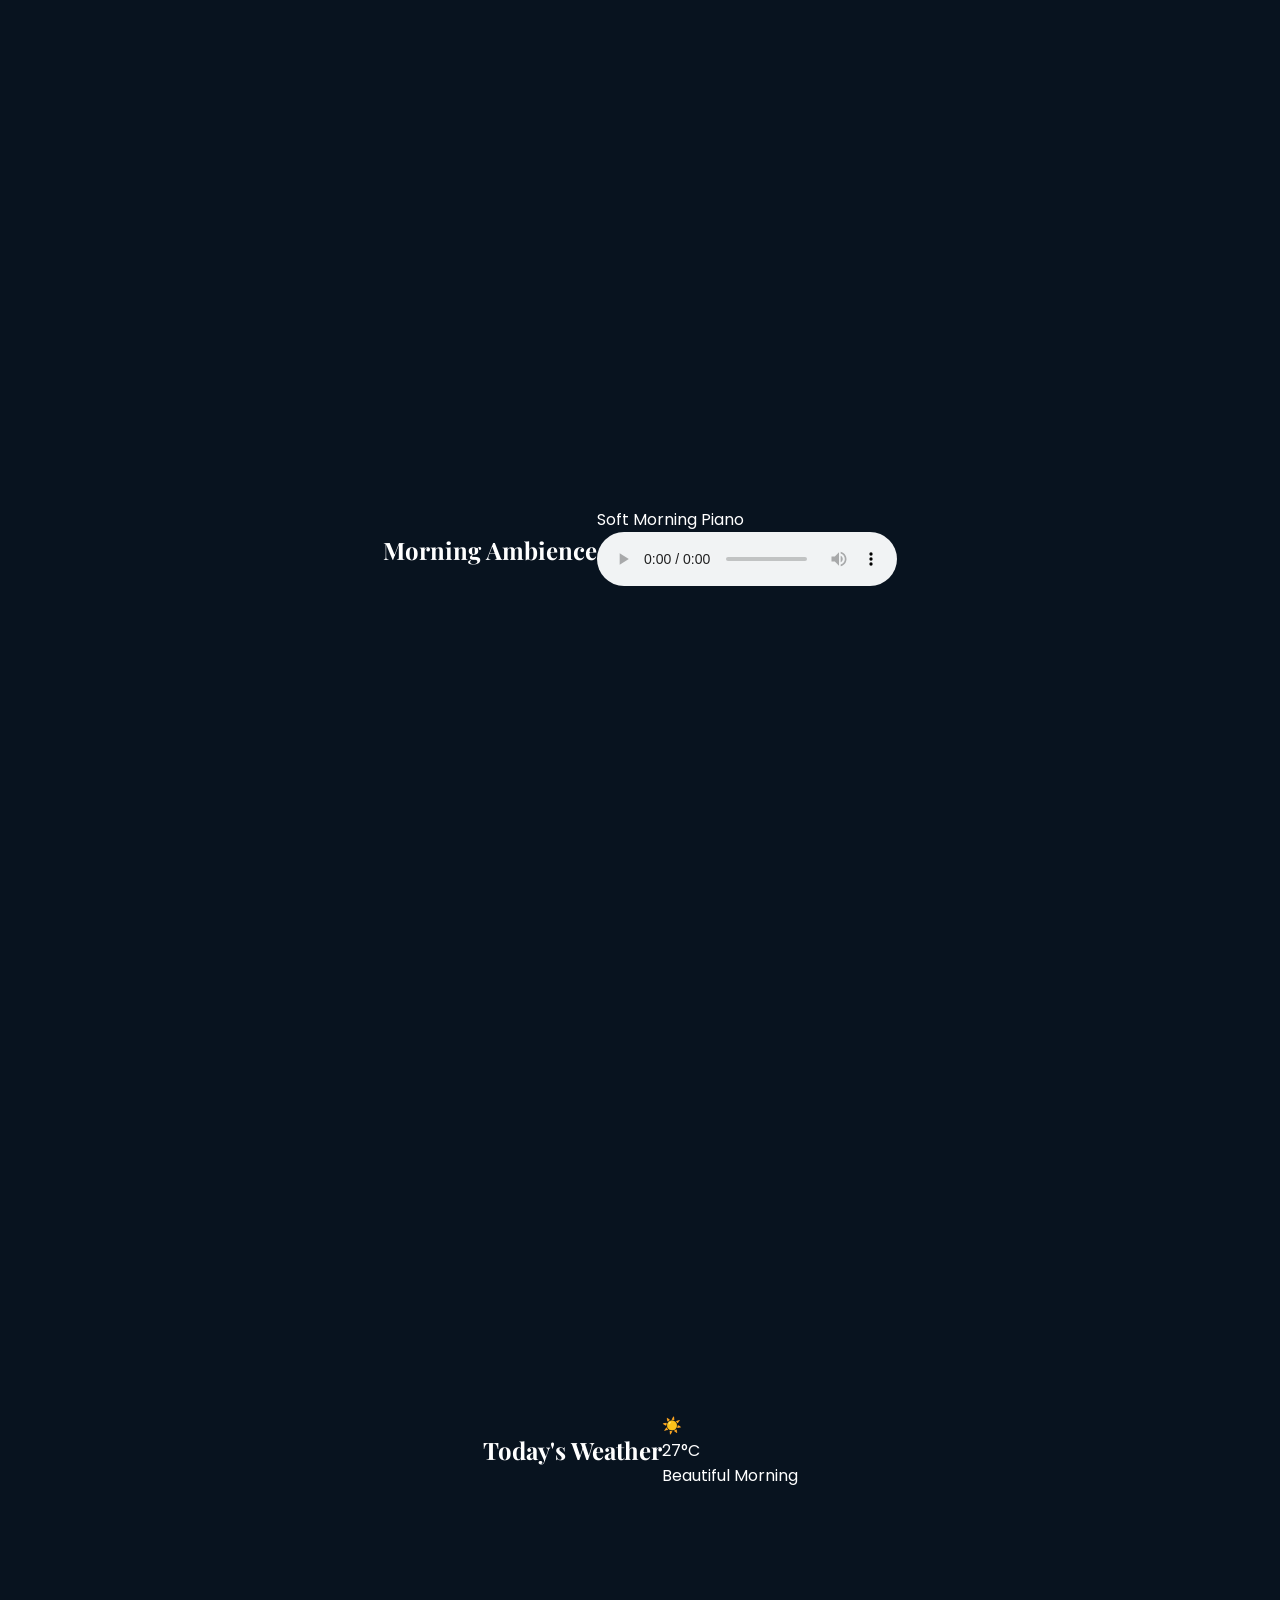
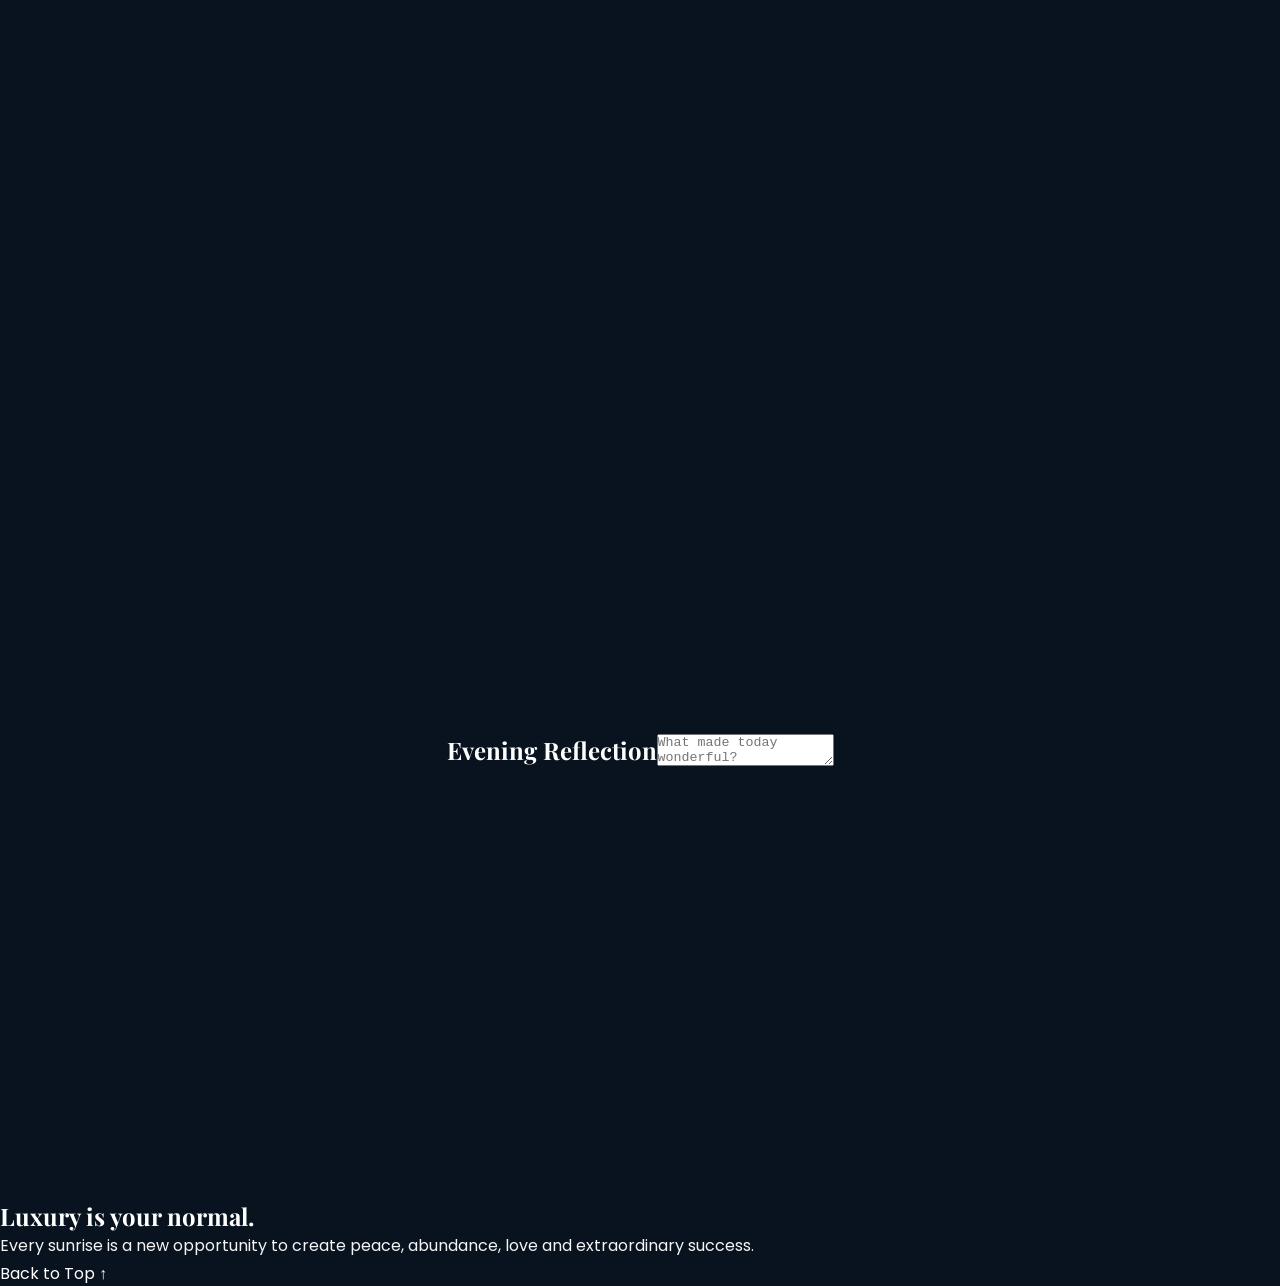
==== commit 208410df: "Update index.html" ====
--- a/index.html
+++ b/index.html
@@ -237,7 +237,15 @@
 </div>
 
 <div class="section-overlay"></div>
-
+<div class="money-effects">
+
+    <div class="gold-rays"></div>
+
+    <div class="coins"></div>
+
+    <div class="currency-container"></div>
+
+</div>
 <div class="content">
 
 <h2>
--- a/style.css
+++ b/style.css
@@ -0,0 +1,1286 @@
+/* =======================================================
+   MORNING LUXURY
+   Version 1.0
+======================================================= */
+
+/* ===========================
+   GOOGLE FONTS
+=========================== */
+
+@import url('https://fonts.googleapis.com/css2?family=Playfair+Display:wght@400;500;600;700;800&family=Poppins:wght@300;400;500;600&family=Cormorant+Garamond:wght@400;500;600;700&display=swap');
+
+
+/* ===========================
+   ROOT VARIABLES
+=========================== */
+
+:root{
+
+    --gold:#D4AF37;
+    --gold-light:#F7E7CE;
+    --champagne:#F9F4E8;
+    --white:#FFFFFF;
+
+    --navy:#071320;
+    --navy-light:#0D2032;
+
+    --emerald:#0B5D4B;
+
+    --glass:rgba(255,255,255,.10);
+
+    --glass-border:rgba(255,255,255,.25);
+
+    --shadow:0 20px 60px rgba(0,0,0,.35);
+
+    --transition:.6s ease;
+
+}
+
+
+/* ===========================
+   RESET
+=========================== */
+
+*{
+
+    margin:0;
+    padding:0;
+    box-sizing:border-box;
+
+}
+
+
+html{
+
+    scroll-behavior:smooth;
+
+}
+
+
+body{
+
+    font-family:'Poppins',sans-serif;
+
+    background:#08131F;
+
+    color:white;
+
+    overflow-x:hidden;
+
+}
+
+
+/* ===========================
+   SCROLLBAR
+=========================== */
+
+::-webkit-scrollbar{
+
+    width:10px;
+
+}
+
+::-webkit-scrollbar-track{
+
+    background:#08131F;
+
+}
+
+::-webkit-scrollbar-thumb{
+
+    background:linear-gradient(var(--gold),
+    #F7E7CE);
+
+    border-radius:30px;
+
+}
+
+
+/* ===========================
+   TYPOGRAPHY
+=========================== */
+
+h1,h2,h3{
+
+    font-family:"Playfair Display",serif;
+
+}
+
+p{
+
+    line-height:1.8;
+
+    color:#F5F5F5;
+
+}
+
+
+/* ===========================
+   LINKS
+=========================== */
+
+a{
+
+    text-decoration:none;
+
+    color:white;
+
+}
+
+
+/* ===========================
+   SECTION
+=========================== */
+
+section{
+
+    position:relative;
+
+    min-height:100vh;
+
+    width:100%;
+
+    display:flex;
+
+    align-items:center;
+
+    justify-content:center;
+
+    overflow:hidden;
+
+}
+
+
+/* ===========================
+   LOADER
+=========================== */
+
+#loader{
+
+    position:fixed;
+
+    inset:0;
+
+    background:#071320;
+
+    z-index:99999;
+
+    display:flex;
+
+    flex-direction:column;
+
+    justify-content:center;
+
+    align-items:center;
+
+}
+
+
+.loader-logo{
+
+    font-size:52px;
+
+    font-family:"Playfair Display";
+
+    color:var(--gold);
+
+    margin-bottom:20px;
+
+    letter-spacing:3px;
+
+}
+
+
+.loader-subtitle{
+
+    color:white;
+
+    opacity:.8;
+
+}
+
+
+.loader-progress{
+
+    margin-top:35px;
+
+    width:260px;
+
+    height:5px;
+
+    background:#1b3148;
+
+    overflow:hidden;
+
+    border-radius:100px;
+
+}
+
+
+.loader-bar{
+
+    height:100%;
+
+    width:0;
+
+    background:linear-gradient(
+    90deg,
+    var(--gold),
+    white);
+
+}
+
+
+/* ===========================
+   PARTICLES
+=========================== */
+
+#particles{
+
+    position:fixed;
+
+    inset:0;
+
+    pointer-events:none;
+
+    z-index:3;
+
+}
+
+
+/* ===========================
+   SUN
+=========================== */
+
+#sun{
+
+    position:fixed;
+
+    width:250px;
+
+    height:250px;
+
+    border-radius:50%;
+
+    background:
+
+    radial-gradient(circle,
+    #FFE78E,
+    #FDB813,
+    transparent);
+
+    top:75%;
+
+    left:50%;
+
+    transform:translateX(-50%);
+
+    filter:blur(4px);
+
+    opacity:.9;
+
+    z-index:1;
+
+}
+
+
+/* ===========================
+   CLOUDS
+=========================== */
+
+.cloud{
+
+    position:fixed;
+
+    background:rgba(255,255,255,.08);
+
+    border-radius:100px;
+
+    filter:blur(10px);
+
+    z-index:2;
+
+}
+
+.cloud1{
+
+    width:240px;
+
+    height:70px;
+
+    top:12%;
+
+    left:-250px;
+
+}
+
+.cloud2{
+
+    width:180px;
+
+    height:55px;
+
+    top:28%;
+
+    right:-200px;
+
+}
+
+.cloud3{
+
+    width:220px;
+
+    height:60px;
+
+    top:20%;
+
+    left:35%;
+
+}
+
+
+/* ===========================
+   NAVIGATION
+=========================== */
+
+nav{
+
+    position:fixed;
+
+    top:30px;
+
+    left:50%;
+
+    transform:translateX(-50%);
+
+    width:88%;
+
+    padding:18px 40px;
+
+    display:flex;
+
+    justify-content:space-between;
+
+    align-items:center;
+
+    backdrop-filter:blur(18px);
+
+    background:rgba(255,255,255,.08);
+
+    border:1px solid rgba(255,255,255,.18);
+
+    border-radius:60px;
+
+    z-index:999;
+
+    box-shadow:var(--shadow);
+
+}
+
+
+.logo{
+
+    font-size:28px;
+
+    color:var(--gold);
+
+    font-family:"Playfair Display";
+
+}
+
+
+nav ul{
+
+    display:flex;
+
+    gap:32px;
+
+    list-style:none;
+
+}
+
+
+nav a{
+
+    transition:.4s;
+
+    font-weight:500;
+
+}
+
+
+nav a:hover{
+
+    color:var(--gold);
+
+}
+
+
+/* ===========================
+   HERO
+=========================== */
+
+#hero{
+
+    position:relative;
+
+}
+
+
+.hero-background{
+
+    position:absolute;
+
+    inset:0;
+
+}
+
+
+.hero-background img{
+
+    width:100%;
+
+    height:100%;
+
+    object-fit:cover;
+
+    transform:scale(1.12);
+
+}
+
+
+/* ===========================
+   GOLD OVERLAY
+=========================== */
+
+.hero-overlay{
+
+    position:absolute;
+
+    inset:0;
+
+    background:
+
+    linear-gradient(
+
+    rgba(0,0,0,.45),
+
+    rgba(7,19,32,.50),
+
+    rgba(7,19,32,.75)
+
+    );
+
+}
+
+
+/* ===========================
+   HERO CONTENT
+=========================== */
+
+.hero-content{
+
+    position:relative;
+
+    z-index:5;
+
+    text-align:center;
+
+    max-width:900px;
+
+    padding:30px;
+
+}
+
+
+.hero-content h2{
+
+    font-size:42px;
+
+    color:var(--gold-light);
+
+    margin-bottom:25px;
+
+}
+
+
+.hero-content h1{
+
+    font-size:92px;
+
+    line-height:1.1;
+
+    margin-bottom:35px;
+
+    text-shadow:
+
+    0 0 40px rgba(212,175,55,.4);
+
+}
+
+
+.hero-content p{
+
+    max-width:720px;
+
+    margin:auto;
+
+    font-size:22px;
+
+    margin-bottom:45px;
+
+}
+
+
+/* ===========================
+   BUTTON
+=========================== */
+
+.primary-button{
+
+    display:inline-block;
+
+    padding:18px 44px;
+
+    border-radius:60px;
+
+    background:
+
+    linear-gradient(
+
+    135deg,
+
+    var(--gold),
+
+    #F8E08A
+
+    );
+
+    color:#071320;
+
+    font-weight:600;
+
+    letter-spacing:1px;
+
+    transition:.4s;
+
+    box-shadow:
+
+    0 15px 40px rgba(212,175,55,.35);
+
+}
+
+.primary-button:hover{
+
+    transform:translateY(-5px);
+
+    box-shadow:
+
+    0 25px 60px rgba(212,175,55,.45);
+
+}
+
+
+/* ===========================
+   SCROLL INDICATOR
+=========================== */
+
+.scroll-indicator{
+
+    position:absolute;
+
+    bottom:45px;
+
+    left:50%;
+
+    transform:translateX(-50%);
+
+    display:flex;
+
+    flex-direction:column;
+
+    align-items:center;
+
+    gap:10px;
+
+    z-index:10;
+
+}
+
+.mouse{
+
+    width:32px;
+
+    height:56px;
+
+    border:2px solid white;
+
+    border-radius:50px;
+
+}
+
+.wheel{
+
+    width:5px;
+
+    height:12px;
+
+    background:white;
+
+    border-radius:30px;
+
+    margin:8px auto;
+
+}
+/* =======================================================
+   HERO ANIMATIONS
+======================================================= */
+
+/* Slow cinematic zoom */
+
+.hero-background img{
+
+    animation:heroZoom 35s ease-in-out infinite alternate;
+
+}
+
+@keyframes heroZoom{
+
+    from{
+
+        transform:scale(1.10);
+
+    }
+
+    to{
+
+        transform:scale(1.25);
+
+    }
+
+}
+
+
+/* =======================================================
+   SUNRISE
+======================================================= */
+
+#sun{
+
+    animation:
+
+    sunrise 18s ease forwards,
+
+    sunGlow 5s ease-in-out infinite;
+
+}
+
+@keyframes sunrise{
+
+    from{
+
+        top:82%;
+        opacity:.2;
+        transform:translateX(-50%) scale(.7);
+
+    }
+
+    to{
+
+        top:12%;
+        opacity:1;
+        transform:translateX(-50%) scale(1);
+
+    }
+
+}
+
+@keyframes sunGlow{
+
+    0%{
+
+        box-shadow:0 0 60px #FDB813;
+
+    }
+
+    50%{
+
+        box-shadow:
+        0 0 120px #FFD55A,
+        0 0 220px rgba(255,215,90,.6);
+
+    }
+
+    100%{
+
+        box-shadow:0 0 60px #FDB813;
+
+    }
+
+}
+
+
+/* =======================================================
+   CLOUD MOVEMENT
+======================================================= */
+
+.cloud1{
+
+    animation:cloudLeft 90s linear infinite;
+
+}
+
+.cloud2{
+
+    animation:cloudRight 110s linear infinite;
+
+}
+
+.cloud3{
+
+    animation:cloudMiddle 75s linear infinite;
+
+}
+
+@keyframes cloudLeft{
+
+    from{
+
+        transform:translateX(0);
+
+    }
+
+    to{
+
+        transform:translateX(1800px);
+
+    }
+
+}
+
+@keyframes cloudRight{
+
+    from{
+
+        transform:translateX(0);
+
+    }
+
+    to{
+
+        transform:translateX(-1700px);
+
+    }
+
+}
+
+@keyframes cloudMiddle{
+
+    0%{
+
+        transform:translateX(-150px);
+
+    }
+
+    50%{
+
+        transform:translateX(250px);
+
+    }
+
+    100%{
+
+        transform:translateX(-150px);
+
+    }
+
+}
+
+
+/* =======================================================
+   HERO TEXT
+======================================================= */
+
+.hero-content h2{
+
+    animation:
+
+    fadeUp 1.4s .4s both;
+
+}
+
+.hero-content h1{
+
+    animation:
+
+    fadeUp 1.4s .9s both;
+
+}
+
+.hero-content p{
+
+    animation:
+
+    fadeUp 1.4s 1.5s both;
+
+}
+
+.primary-button{
+
+    animation:
+
+    fadeUp 1.4s 2s both;
+
+}
+
+@keyframes fadeUp{
+
+    from{
+
+        opacity:0;
+
+        transform:
+
+        translateY(50px);
+
+    }
+
+    to{
+
+        opacity:1;
+
+        transform:
+
+        translateY(0);
+
+    }
+
+}
+
+
+/* =======================================================
+   GOLD BUTTON SHIMMER
+======================================================= */
+
+.primary-button{
+
+    position:relative;
+
+    overflow:hidden;
+
+}
+
+.primary-button::before{
+
+    content:"";
+
+    position:absolute;
+
+    width:80px;
+
+    height:200%;
+
+    background:
+
+    rgba(255,255,255,.4);
+
+    transform:rotate(25deg);
+
+    left:-120px;
+
+    top:-40px;
+
+}
+
+.primary-button:hover::before{
+
+    animation:shine 1s;
+
+}
+
+@keyframes shine{
+
+    from{
+
+        left:-120px;
+
+    }
+
+    to{
+
+        left:320px;
+
+    }
+
+}
+
+
+/* =======================================================
+   SCROLL MOUSE
+======================================================= */
+
+.wheel{
+
+    animation:wheelMove 1.8s infinite;
+
+}
+
+@keyframes wheelMove{
+
+    0%{
+
+        opacity:0;
+
+        transform:translateY(0);
+
+    }
+
+    40%{
+
+        opacity:1;
+
+    }
+
+    100%{
+
+        opacity:0;
+
+        transform:translateY(18px);
+
+    }
+
+}
+
+
+/* =======================================================
+   SECTION BACKGROUND
+======================================================= */
+
+.background-image{
+
+    position:absolute;
+
+    inset:0;
+
+}
+
+.background-image img{
+
+    width:100%;
+
+    height:100%;
+
+    object-fit:cover;
+
+    transform:scale(1.08);
+
+}
+
+.section-overlay{
+
+    position:absolute;
+
+    inset:0;
+
+    background:
+
+    linear-gradient(
+
+    rgba(0,0,0,.45),
+
+    rgba(0,0,0,.65)
+
+    );
+
+}
+
+
+/* =======================================================
+   CONTENT BOX
+======================================================= */
+
+.content{
+
+    position:relative;
+
+    z-index:3;
+
+    max-width:900px;
+
+    text-align:center;
+
+    padding:60px;
+
+    backdrop-filter:blur(18px);
+
+    background:rgba(255,255,255,.08);
+
+    border:1px solid rgba(255,255,255,.18);
+
+    border-radius:30px;
+
+    box-shadow:var(--shadow);
+
+}
+
+.content h2{
+
+    font-size:58px;
+
+    color:var(--gold);
+
+    margin-bottom:25px;
+
+}
+
+.content h3{
+
+    font-size:34px;
+
+    margin-bottom:30px;
+
+}
+
+.content p{
+
+    font-size:22px;
+
+    margin-bottom:18px;
+
+}
+
+
+/* =======================================================
+   MONEY TREE GLOW
+======================================================= */
+
+#abundance .background-image{
+
+    filter:
+
+    brightness(1.05)
+
+    saturate(1.25);
+
+}
+
+#abundance::before{
+
+    content:"";
+
+    position:absolute;
+
+    width:900px;
+
+    height:900px;
+
+    border-radius:50%;
+
+    background:
+
+    radial-gradient(
+
+    rgba(255,215,90,.22),
+
+    transparent 70%
+
+    );
+
+    animation:
+
+    pulseGlow 6s ease-in-out infinite;
+
+}
+
+@keyframes pulseGlow{
+
+    0%{
+
+        transform:scale(.95);
+
+        opacity:.5;
+
+    }
+
+    50%{
+
+        transform:scale(1.1);
+
+        opacity:1;
+
+    }
+
+    100%{
+
+        transform:scale(.95);
+
+        opacity:.5;
+
+    }
+
+}
+
+
+/* =======================================================
+   VISION BOARD
+======================================================= */
+
+.vision-grid{
+
+    display:grid;
+
+    grid-template-columns:
+
+    repeat(auto-fit,minmax(280px,1fr));
+
+    gap:40px;
+
+    width:90%;
+
+    max-width:1400px;
+
+    margin:auto;
+
+}
+
+.vision-card{
+
+    overflow:hidden;
+
+    border-radius:24px;
+
+    background:rgba(255,255,255,.08);
+
+    backdrop-filter:blur(18px);
+
+    border:1px solid rgba(255,255,255,.18);
+
+    transition:.5s;
+
+    box-shadow:var(--shadow);
+
+}
+
+.vision-card:hover{
+
+    transform:
+
+    translateY(-15px)
+
+    scale(1.04);
+
+}
+
+.vision-card img{
+
+    width:100%;
+
+    height:320px;
+
+    object-fit:cover;
+
+}
+
+.vision-card h3{
+
+    padding:25px;
+
+    text-align:center;
+
+    color:var(--gold);
+
+}
+
+
+/* =======================================================
+   AFFIRMATION CARDS
+======================================================= */
+
+.affirmation-grid{
+
+    width:90%;
+
+    max-width:1400px;
+
+    display:grid;
+
+    grid-template-columns:
+
+    repeat(auto-fit,minmax(320px,1fr));
+
+    gap:35px;
+
+}
+
+.affirmation-card{
+
+    padding:45px;
+
+    border-radius:24px;
+
+    background:rgba(255,255,255,.08);
+
+    backdrop-filter:blur(20px);
+
+    border:1px solid rgba(255,255,255,.15);
+
+    text-align:center;
+
+    font-size:22px;
+
+    transition:.4s;
+
+}
+
+.affirmation-card:hover{
+
+    transform:
+
+    translateY(-12px);
+
+    box-shadow:
+
+    0 20px 50px rgba(212,175,55,.35);
+
+}
+/* ===========================================
+   GOLD HEADING GLOW
+=========================================== */
+
+h1{
+
+    animation:
+
+    titleGlow 5s ease-in-out infinite;
+
+}
+
+@keyframes titleGlow{
+
+    0%{
+
+        text-shadow:
+
+        0 0 20px rgba(212,175,55,.4);
+
+    }
+
+    50%{
+
+        text-shadow:
+
+        0 0 60px rgba(255,215,0,.8),
+
+        0 0 120px rgba(255,215,0,.4);
+
+    }
+
+    100%{
+
+        text-shadow:
+
+        0 0 20px rgba(212,175,55,.4);
+
+    }
+
+}
